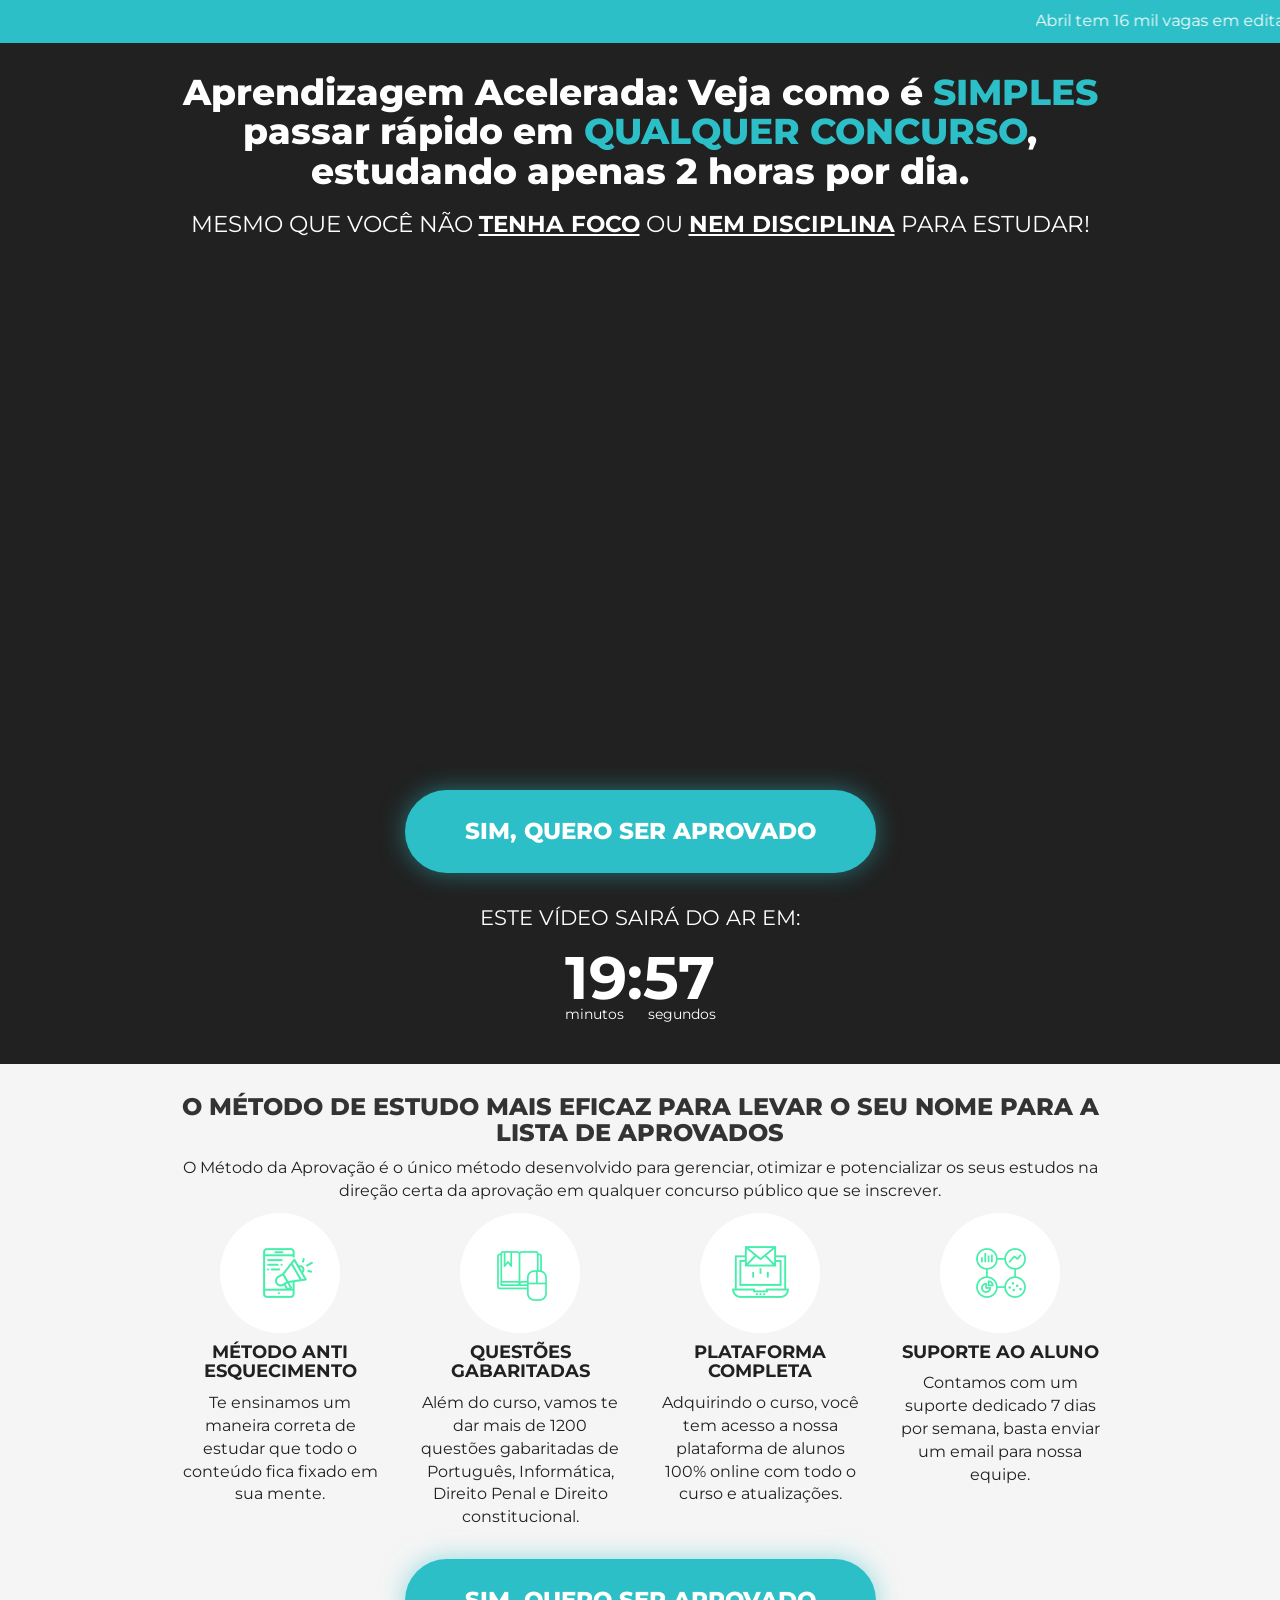
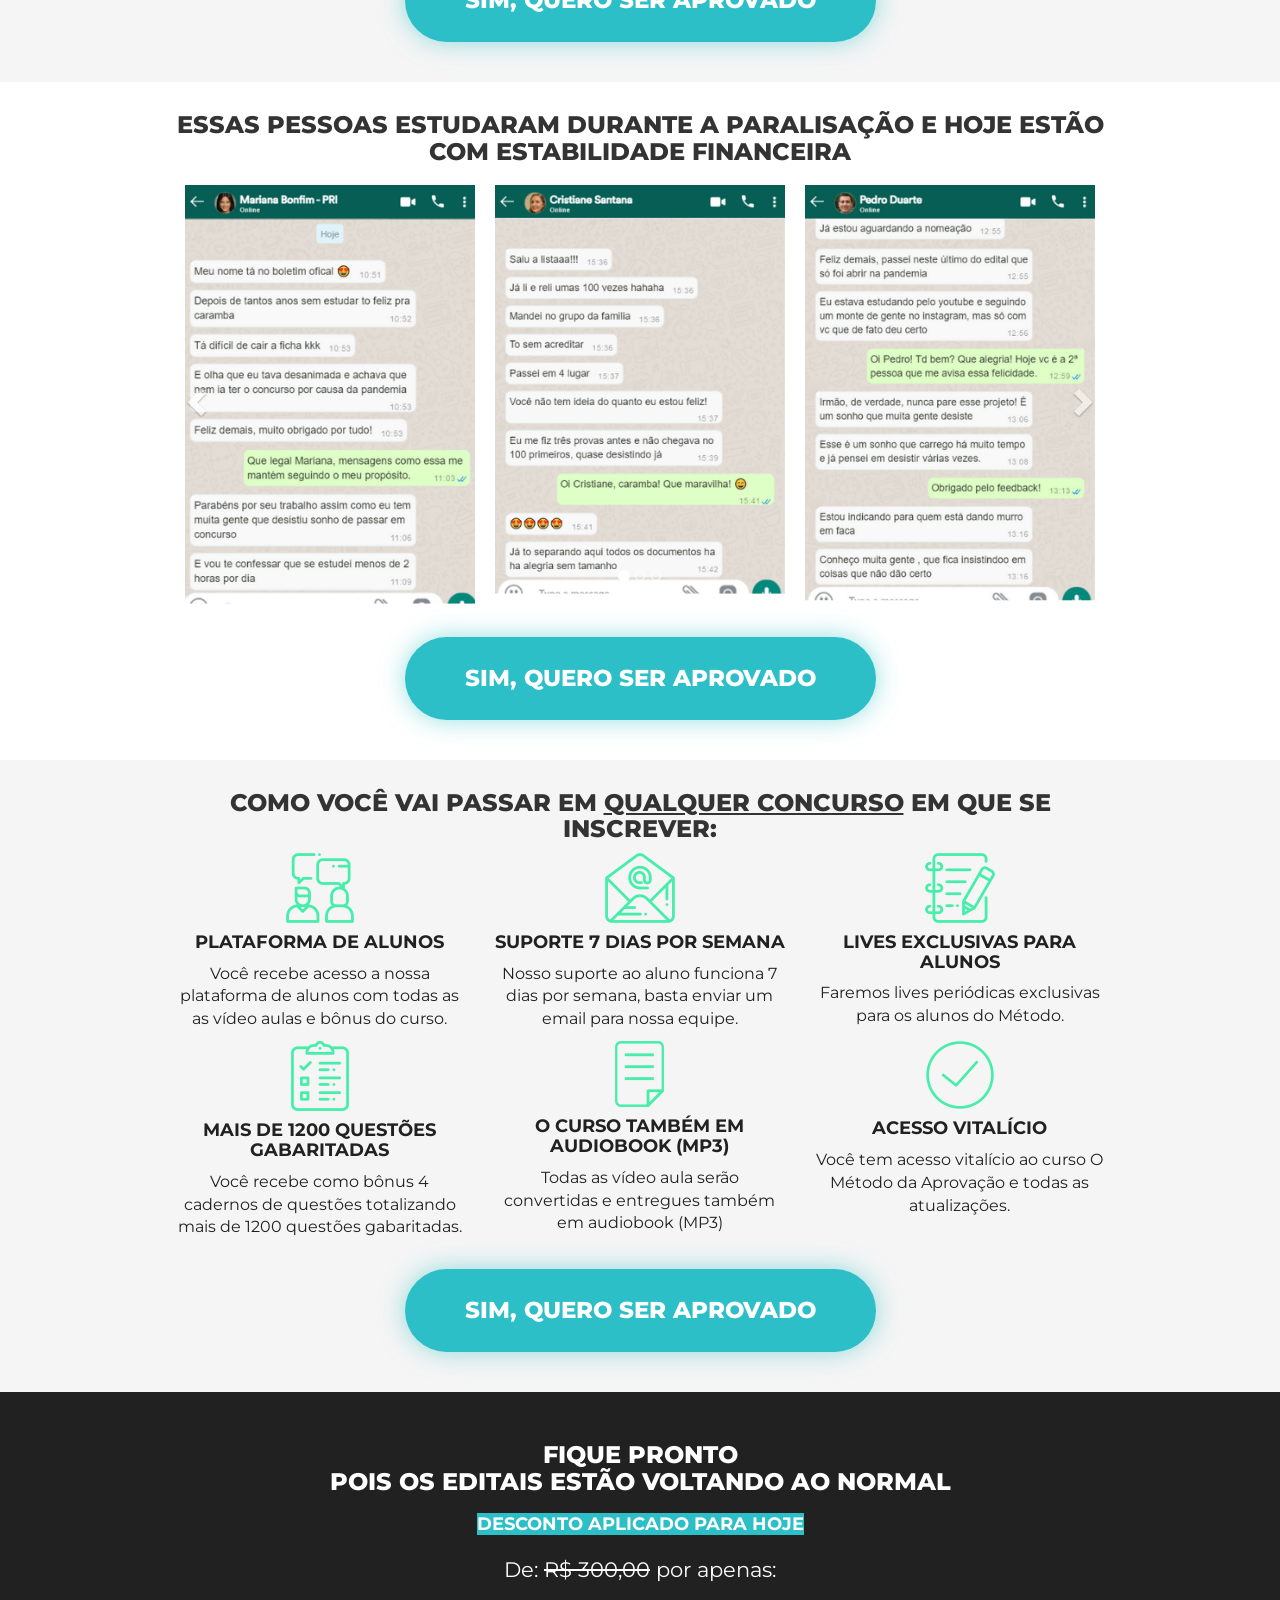
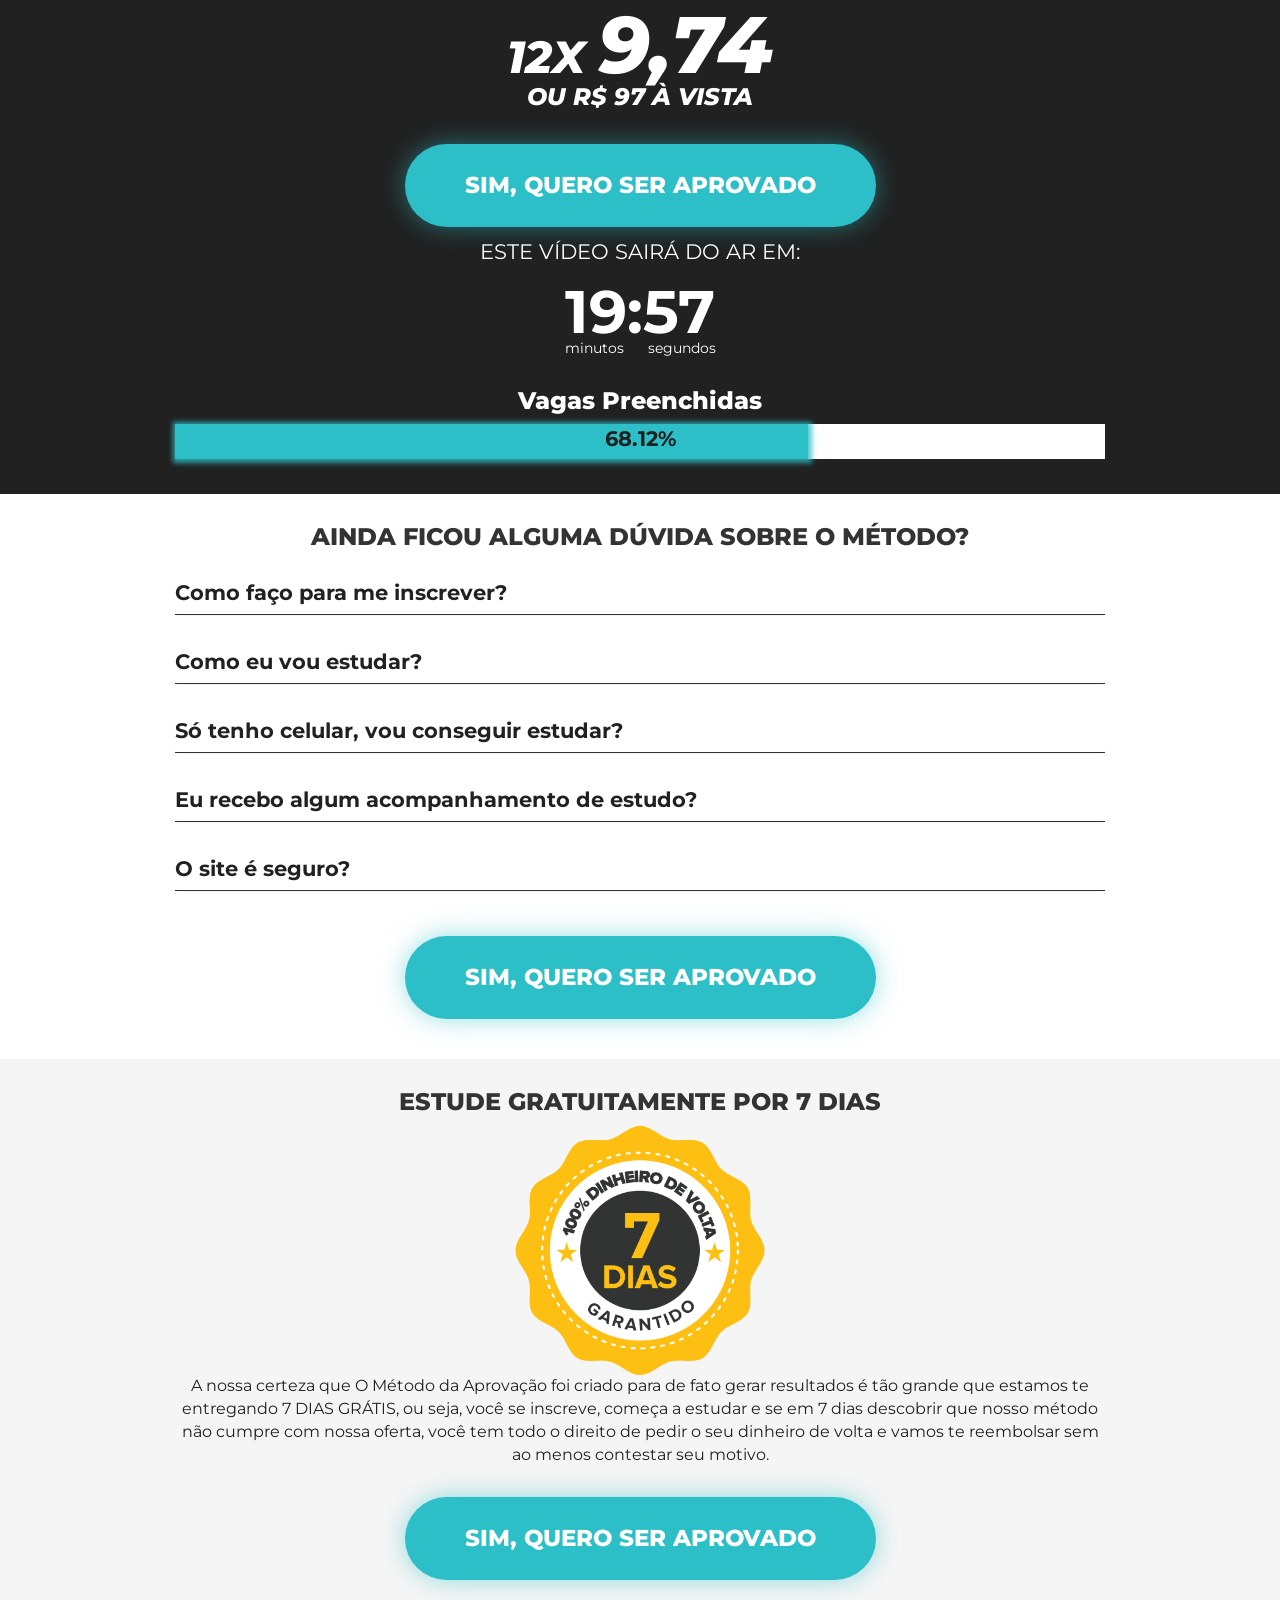
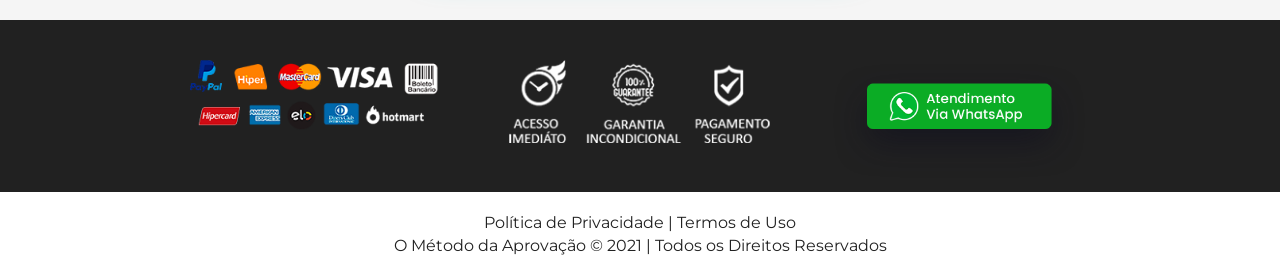
==== index.html @ 40e6c70f "Primeiro commit" ====
<!DOCTYPE html>
<html lang="pt">

<head>
    <title>O Método da Aprovação</title>
    <meta charset="utf-8">
    <meta name="viewport" content="width=device-width, initial-scale=1">
    <link rel="preload" href="./assets/fonts/glyphicons-halflings-regular.woff2" as="font" type="font/woff2"
        crossorigin="anonymous">
    <!-- Google Tag Manager -->
    <script>(function (w, d, s, l, i) {
            w[l] = w[l] || []; w[l].push({
                'gtm.start':
                    new Date().getTime(), event: 'gtm.js'
            }); var f = d.getElementsByTagName(s)[0],
                j = d.createElement(s), dl = l != 'dataLayer' ? '&l=' + l : ''; j.async = true; j.src =
                    'https://www.googletagmanager.com/gtm.js?id=' + i + dl; f.parentNode.insertBefore(j, f);
        })(window, document, 'script', 'dataLayer', 'GTM-WS4VM4M');</script>
    <!-- End Google Tag Manager -->
</head>

<body>
    <!-- Google Tag Manager (noscript) -->
    <noscript><iframe src="https://www.googletagmanager.com/ns.html?id=GTM-WS4VM4M" height="0" width="0"
            style="display:none;visibility:hidden"></iframe></noscript>
    <!-- End Google Tag Manager (noscript) -->
    <div class="top-header">
        <marquee direction="left" speed="normal" behavior="loop">
            Abril tem 16 mil vagas em editais de concursos previstos pelo Brasil - Polícia Civil de vários estados
            autoriza edital para vagas de ensino médio - Concurso da PF 2021 reabre inscrições - Concurso TRE é
            aprovado e edital será divulgado na próxima semana.
        </marquee>
    </div>
    <header>
        <div class="container">
            <div class="row">
                <div class="col-xs-12 col-sm-12 col-md-12 col-lg-12 text-center">
                    <h1>Aprendizagem Acelerada: Veja como é <span class="green">SIMPLES</span> passar rápido em <span
                            class="green">QUALQUER
                            CONCURSO</span>, estudando apenas 2 horas por dia.</h1>
                    <h2>MESMO QUE VOCÊ NÃO <u><b>TENHA FOCO</b></u> OU <u><b>NEM DISCIPLINA</b></u> PARA ESTUDAR!</h2>
                    <div class="embed-responsive embed-responsive-16by9">
                        <iframe src="https://player.vimeo.com/video/511798727?title=0&byline=0&portrait=0" width="640"
                            height="360" frameborder="0" allow="autoplay; fullscreen; picture-in-picture"
                            allowfullscreen></iframe>
                    </div>
                    <a class="link-pv"><button class="btn-primary">SIM, QUERO SER APROVADO</button></a>
                    <p>ESTE VÍDEO SAIRÁ DO AR EM:</p>
                    <div class="row">
                        <div class="col-xs-12 col-sm-12 col-md-12 col-lg-12">
                            <div class="timerContainer"></div>
                            <div class="labels"><span class="minutos">minutos</span> <span
                                    class="segundos">segundos</span>
                            </div>
                        </div>
                    </div>
                </div>
            </div>
        </div>
    </header>
    <div class="second-block">
        <div class="container">
            <div class="row text-center">
                <div class="col-xs-12 col-sm-12 col-md-12 col-lg-12">
                    <h3>O MÉTODO DE ESTUDO MAIS EFICAZ PARA LEVAR O SEU NOME PARA A LISTA DE APROVADOS</h3>
                    <p>O Método da Aprovação é o único método desenvolvido para gerenciar, otimizar e potencializar os
                        seus estudos na direção certa da aprovação em qualquer concurso público que se inscrever.</p>
                    <div class="row">
                        <div class="col-xs-12 col-sm-6 col-md-3 col-lg-3">
                            <img src="./assets/img/beneficios/metodo-anti-esquecimento.png">
                            <h4>MÉTODO ANTI ESQUECIMENTO</h4>
                            <p>Te ensinamos um maneira correta de estudar que todo o conteúdo fica fixado em sua mente.
                            </p>
                        </div>
                        <div class="col-xs-12 col-sm-6 col-md-3 col-lg-3">
                            <img src="./assets/img/beneficios/questoes-gabaritadas.png">
                            <h4>QUESTÕES GABARITADAS</h4>
                            <p>Além do curso, vamos te dar mais de 1200 questões gabaritadas de Português, Informática,
                                Direito Penal e Direito constitucional.
                            </p>
                        </div>
                        <div class="col-xs-12 col-sm-6 col-md-3 col-lg-3">
                            <img src="./assets/img/beneficios/plataforma-completa.png">
                            <h4>PLATAFORMA COMPLETA</h4>
                            <p>Adquirindo o curso, você tem acesso a nossa plataforma de alunos 100% online com todo o
                                curso e atualizações.
                            </p>
                        </div>
                        <div class="col-xs-12 col-sm-6 col-md-3 col-lg-3">
                            <img src="./assets/img/beneficios/suporte-aluno.png">
                            <h4>SUPORTE AO ALUNO</h4>
                            <p>Contamos com um suporte dedicado 7 dias por semana, basta enviar um email para nossa
                                equipe.
                            </p>
                        </div>
                    </div>
                </div>
                <div class="col-xs-12 col-sm-12 col-md-12 col-lg-12 text-center">
                    <a class="link-pv"><button class="btn-primary">SIM, QUERO SER APROVADO</button></a><br>
                </div>
            </div>
        </div>
    </div>
    <div class="fourth-block">
        <div class="container">
            <div class="row">
                <div class="col-xs-12 col-sm-12 col-md-12 col-lg-12 text-center">
                    <h3>ESSAS PESSOAS ESTUDARAM DURANTE A PARALISAÇÃO E HOJE ESTÃO COM
                        ESTABILIDADE FINANCEIRA
                    </h3>
                </div>
                <div class="col-xs-12 col-sm-12 col-md-12 col-lg-12">
                    <div class="carousel carousel-showmanymoveone slide" id="carousel-tilenav" data-interval="1000">
                        <ol class="carousel-indicators">
                            <li data-target="#carouselExampleIndicators" data-slide-to="0" class="active"></li>
                            <li data-target="#carouselExampleIndicators" data-slide-to="1"></li>
                            <li data-target="#carouselExampleIndicators" data-slide-to="2"></li>
                        </ol>
                        <div class="carousel-inner">
                            <div class="item active">
                                <div class="col-xs-12 col-sm-12 col-md-4">
                                    <a href="#"><img src="./assets/img/depoimentos/1.png" class="img-responsive"></a>
                                </div>
                            </div>
                            <div class="item">
                                <div class="col-xs-12 col-sm-12 col-md-4">
                                    <a href="#"><img src="./assets/img/depoimentos/2.png" class="img-responsive"></a>
                                </div>
                            </div>
                            <div class="item">
                                <div class="col-xs-12 col-sm-12 col-md-4">
                                    <a href="#"><img src="./assets/img/depoimentos/3.png" class="img-responsive"></a>
                                </div>
                            </div>
                        </div>
                        <a class="left carousel-control" href="#carousel-tilenav" data-slide="prev"><i
                                class="glyphicon glyphicon-chevron-left"></i></a>
                        <a class="right carousel-control" href="#carousel-tilenav" data-slide="next"><i
                                class="glyphicon glyphicon-chevron-right"></i></a>
                    </div>
                </div>
                <div class="col-xs-12 col-sm-12 col-md-12 col-lg-12 text-center">
                    <a class="link-pv"><button class="btn-primary">SIM, QUERO SER APROVADO</button></a><br>
                </div>
            </div>
        </div>
    </div>
    <div class="second-block">
        <div class="container">
            <div class="row text-center">
                <div class="col-xs-12 col-sm-12 col-md-12 col-lg-12">
                    <h3>COMO VOCÊ VAI PASSAR EM
                        <u>QUALQUER CONCURSO</u> EM QUE SE INSCREVER:
                    </h3>
                    <div class="row">
                        <div class="col-xs-12 col-sm-4 col-md-4 col-lg-4">
                            <img src="./assets/img/incluso/plataforma-de-alunos.png">
                            <h4>PLATAFORMA DE ALUNOS</h4>
                            <p>Você recebe acesso a nossa plataforma de alunos com todas as as vídeo aulas e bônus do
                                curso.
                            </p>
                        </div>
                        <div class="col-xs-12 col-sm-4 col-md-4 col-lg-4">
                            <img src="./assets/img/incluso/suporte-7-dias-por-semana.png">
                            <h4>SUPORTE 7 DIAS POR SEMANA</h4>
                            <p>Nosso suporte ao aluno funciona 7 dias por semana, basta enviar um email para nossa
                                equipe.
                            </p>
                        </div>
                        <div class="col-xs-12 col-sm-4 col-md-4 col-lg-4">
                            <img src="./assets/img/incluso/lives-exclusivas.png">
                            <h4>LIVES EXCLUSIVAS PARA ALUNOS</h4>
                            <p>Faremos lives periódicas exclusivas para os alunos do Método.
                            </p>
                        </div>
                    </div>
                    <div class="row">
                        <div class="col-xs-12 col-sm-4 col-md-4 col-lg-4">
                            <img src="./assets/img/incluso/questoes-gabaritadas.png">
                            <h4>MAIS DE 1200 QUESTÕES GABARITADAS</h4>
                            <p>Você recebe como bônus 4 cadernos de questões totalizando mais de 1200 questões
                                gabaritadas.
                            </p>
                        </div>
                        <div class="col-xs-12 col-sm-4 col-md-4 col-lg-4">
                            <img src="./assets/img/incluso/audiobook.png">
                            <h4>O CURSO TAMBÉM EM AUDIOBOOK (MP3)</h4>
                            <p>Todas as vídeo aula serão convertidas e entregues também em audiobook (MP3)
                            </p>
                        </div>
                        <div class="col-xs-12 col-sm-4 col-md-4 col-lg-4">
                            <img src="./assets/img/incluso/acesso-vitalicio.png">
                            <h4>ACESSO VITALÍCIO</h4>
                            <p>Você tem acesso vitalício ao curso O Método da Aprovação e todas as atualizações.
                            </p>
                        </div>
                    </div>
                </div>
                <div class="col-xs-12 col-sm-12 col-md-12 col-lg-12 text-center">
                    <a class="link-pv"><button class="btn-primary">SIM, QUERO SER APROVADO</button></a><br>
                </div>
            </div>
        </div>
    </div>
    <div class="preco">
        <div class="container">
            <div class="row">
                <div class="col-xs-12 col-sm-12 col-md-12 col-lg-12 text-center">
                    <h3>FIQUE PRONTO<br>POIS OS EDITAIS ESTÃO VOLTANDO AO NORMAL</h3>
                    <h4><span class=destaque-blue>DESCONTO APLICADO PARA HOJE</span></h4>
                    <div class="val_total">
                        <p>De: <del>R$ 300,00</del> por apenas:</p>
                    </div>
                    <div class="vl_pgto">
                        <p class="pg_top">12x <span>9,74</span></p>
                        <p class="pg_bottom">ou R$ 97 à vista</p>
                    </div>
                </div>
                <div class="col-xs-12 col-sm-12 col-md-12 col-lg-12 text-center">
                    <a class="link-pv"><button class="btn-primary">SIM, QUERO SER APROVADO</button></a><br>
                </div>
                <p class="text-center">ESTE VÍDEO SAIRÁ DO AR EM:</p>
                <div class="row">
                    <div class="col-xs-12 col-sm-12 col-md-12 col-lg-12 text-center">
                        <div class="timerContainer"></div>
                        <div class="labels"><span class="minutos">minutos</span> <span class="segundos">segundos</span>
                        </div>
                    </div>
                </div>
            </div>
            <h3 class="text-center">Vagas Preenchidas</h3>
            <progress id="pb1"></progress>
        </div>
    </div>
    <div class="six-block">
        <div class="container">
            <div class="row">
                <div class="col-xs-12 col-sm-12 col-md-12 col-lg-12">
                    <h3 class="text-center">AINDA FICOU ALGUMA DÚVIDA SOBRE O MÉTODO?</h3>
                    <div class="panel-group" id="accordion" role="tablist" aria-multiselectable="true">
                        <div class="panel panel-default">
                            <div class="panel-heading" role="tab" id="headingOne">
                                <h4 class="panel-title">
                                    <a role="button" data-toggle="collapse" data-parent="#accordion" href="#collapseOne"
                                        aria-expanded="true" aria-controls="collapseOne">
                                        </i>Como faço para me inscrever?
                                    </a>
                                </h4>
                            </div>
                            <div id="collapseOne" class="panel-collapse collapse" role="tabpanel"
                                aria-labelledby="headingOne">
                                <div class="panel-body">
                                    <p>Você vai acessar o botão que tem nessa página, preencher os seus dados e depois
                                        finalizar a sua inscrição, pode ser por pix, cartão de crédito ou boleto
                                        bancário.</p>
                                    <a class="link-pv">Acesse aqui agora e finalize a sua inscrição.</a>
                                </div>
                            </div>
                        </div>
                        <div class="panel panel-default">
                            <div class="panel-heading" role="tab" id="headingTwo">
                                <h4 class="panel-title">
                                    <a class="collapsed" role="button" data-toggle="collapse" data-parent="#accordion"
                                        href="#collapseTwo" aria-expanded="false" aria-controls="collapseTwo">
                                        Como eu vou estudar?
                                    </a>
                                </h4>
                            </div>
                            <div id="collapseTwo" class="panel-collapse collapse" role="tabpanel"
                                aria-labelledby="headingTwo">
                                <div class="panel-body">
                                    <p>O Método da Aprovação é um curso totalmente online, ou seja, você pode estudar a
                                        hora que quiser, de onde quiser, basta ter acesso a internet.</p>
                                    <a class="link-pv">Acesse aqui agora e finalize a sua inscrição.</a>.</p>
                                </div>
                            </div>
                        </div>
                        <div class="panel panel-default">
                            <div class="panel-heading" role="tab" id="headingThree">
                                <h4 class="panel-title">
                                    <a class="collapsed" role="button" data-toggle="collapse" data-parent="#accordion"
                                        href="#collapseThree" aria-expanded="false" aria-controls="collapseThree">
                                        Só tenho celular, vou conseguir estudar?
                                    </a>
                                </h4>
                            </div>
                            <div id="collapseThree" class="panel-collapse collapse" role="tabpanel"
                                aria-labelledby="headingThree">
                                <div class="panel-body">
                                    <p>Sim, você não precisa ter exclusivamente um computador, pode estudar com o seu
                                        celular mesmo, vai precisar apenas ter um pouco de internet, 3G ou 4G.</p>
                                    <a class="link-pv">Acesse aqui agora e finalize a sua inscrição.</a>
                                </div>
                            </div>
                        </div>
                        <div class="panel panel-default">
                            <div class="panel-heading" role="tab" id="headingFour">
                                <h4 class="panel-title">
                                    <a class="collapsed" role="button" data-toggle="collapse" data-parent="#accordion"
                                        href="#collapseFour" aria-expanded="false" aria-controls="collapseFour">
                                        Eu recebo algum acompanhamento de estudo?
                                    </a>
                                </h4>
                            </div>
                            <div id="collapseFour" class="panel-collapse collapse" role="tabpanel"
                                aria-labelledby="headingFour">
                                <div class="panel-body">
                                    <p>Sim, qualquer dúvida que você tiver, será respondida com maior prazer, durante os
                                        seus estudos.</p>
                                    <a class="link-pv">Acesse aqui agora e finalize a sua inscrição.</a>
                                </div>
                            </div>
                        </div>
                        <div class="panel panel-default">
                            <div class="panel-heading" role="tab" id="headingFive">
                                <h4 class="panel-title">
                                    <a class="collapsed" role="button" data-toggle="collapse" data-parent="#accordion"
                                        href="#collapseFive" aria-expanded="false" aria-controls="collapseFive">
                                        O site é seguro?
                                    </a>
                                </h4>
                            </div>
                            <div id="collapseFive" class="panel-collapse collapse" role="tabpanel"
                                aria-labelledby="headingFive">
                                <div class="panel-body">
                                    <p>Sim, 100% seguro. Utilizamos a plataforma kiwify para processar nossos pagamentos
                                        e ela usa os processos e ferramentas de segurança mais avançados do mundo.</p>
                                    <a class="link-pv">Pode finalizar a sua inscrição com tranquilidade.</a>
                                </div>
                            </div>
                        </div>
                    </div>
                </div>
                <div class="col-xs-12 col-sm-12 col-md-12 col-lg-12 text-center">
                    <a class="link-pv"><button class="btn-primary">SIM, QUERO SER APROVADO</button></a><br>
                </div>
            </div>
        </div>
    </div>
    <div class="seven-block">
        <div class="container">
            <div class="row">
                <div class="col-xs-12 col-sm-12 col-md-12 col-lg-12 text-center">
                    <h3>ESTUDE GRATUITAMENTE POR 7 DIAS</h3>
                    <img style="max-width: 250px;" src="./assets/img/garantia-7-dias.png">
                    <p>A nossa certeza que O Método da Aprovação foi criado para de fato gerar resultados é tão grande
                        que estamos te entregando 7 DIAS GRÁTIS, ou seja, você se inscreve, começa a estudar e se em 7
                        dias descobrir que nosso método não cumpre com nossa oferta, você tem todo o direito de pedir o
                        seu dinheiro de volta e vamos te reembolsar sem ao menos contestar seu motivo.</p>
                    <div class="col-xs-12 col-sm-12 col-md-12 col-lg-12 text-center">
                        <a class="link-pv"><button class="btn-primary">SIM, QUERO SER APROVADO</button></a>
                    </div>
                </div>
            </div>
        </div>
    </div>
    <footer>
        <div class="container">
            <div class="row">
                <div class="col-xs-12 col-sm-12 col-md-4 col-lg-4 text-center">
                    <img src="./assets/img/cartoes.png">
                </div>
                <div class="col-xs-12 col-sm-12 col-md-4 col-lg-4 text-center">
                    <img src="./assets/img/seguranca.png">
                </div>
                <div class="col-xs-12 col-sm-12 col-md-4 col-lg-4 text-center">
                    <a
                        href="https://api.whatsapp.com/send?phone=5521990802711&text=Eu%20quero%20saber%20mais%20sobre%20o%Método%20da%20Aprovação!"><img
                            src="./assets/img/atendimento.png"></a>
                </div>
            </div>
        </div>
    </footer>
    <div class="footer-nav hidden-md hidden-lg">
        <div class="texto">
            <div class="row">
                <div class="col-xs-12 col-sm-12">
                    <p>A promoção acaba quando o contador chegar a Zero</p>
                </div>
            </div>
        </div>
        <div class="row">
            <div class="col-xs-4 col-sm-6">
                <div class="timerContainer"></div>
                <div class="labels"><span class="minutos">minutos</span> <span class="segundos">segundos</span>
                </div>
            </div>
            <div class="col-xs-8 col-sm-6">
                <a class="link-pv-perseguidor"><button class="btn-primary-sticky">CLIQUE AQUI PARA
                        COMPRAR</button></a>
            </div>
        </div>
    </div>
    <div class="last-block">
        <div class="container">
            <div class="row">
                <div class="col-xs-12 col-sm-12 col-md-12 col-lg-12 text-center">
                    <p><a href="/politicas-de-privacidade">Política de Privacidade</a> | <a href="/termos-de-uso">Termos
                            de Uso</a></p>
                    <p>O Método da Aprovação © 2021 | Todos os Direitos Reservados</p>
                </div>
            </div>
        </div>
    </div>
    <link rel="stylesheet" href="./assets/css/bootstrap.min.css" />
    <link rel="preconnect" href="https://fonts.gstatic.com">
    <link href="https://fonts.googleapis.com/css2?family=Montserrat:wght@300;800&display=swap" rel="stylesheet">
    <link rel="stylesheet" href="./assets/css/cookietimer.css" />
    <link rel="stylesheet" href="./assets/css/main.css" />
    <script src="./assets/js/jquery-2.1.4.min.js"></script>
    <script src="./assets/js/bootstrap.min.js"></script>
    <script src="./assets/js/jquery.cookies.2.2.0.js"></script>
    <script src="./assets/js/cookietimer.js"></script>
    <script src="assets/js/main.js"></script>
</body>

</html>
---- assets/css/cookietimer.css ----
.timer {
  font-size: 80%;
}

.cookieTimer {
  text-align: center;
  margin: 20px 0 0 0;
}

.cookieTimer .display-group {
  display: inline-block;
  border: 1px black #444;
  -webkit-border-radius: 15px;
  -moz-border-radius: 15px;
  border-radius: 15px;
  padding: 10px;
  margin-bottom: 0px;
  vertical-align: bottom;
}

.cookieTimer a {
  font-family: monospace;
  padding: none;
  text-decoration: none;
  font-weight: bold;
  font-size: 22px;
  color: black;
  display: inline-block;
  background: #EEE;
  height: 30px;
  width: 30px;
  line-height: 30px;
  vertical-align: 0px;
  border: 1px solid #999;
}
.cookieTimer a:hover {
  background: #CCC;
}

.cookieTimer a:active {
  background: #777;
}
.cookieTimer .plus {
  -webkit-border-radius: 15px 0 0 15px;
  -moz-border-radius: 15px 0 0 15px;
  border-radius: 15px 0 0 15px;
}

.cookieTimer .minus {
  -webkit-border-radius: 0 15px 15px 0;
  -moz-border-radius: 0 15px 15px 0;
  border-radius: 0 15px 15px 0;
}

.cookieTimer .cancel {
}

.cookieTimer .name {
  font-family: sans-serif;
  font-weight: bold;
  display: inline-block;
}

.cookieTimer .time {
  font-family: 'Montserrat', sans-serif;
  font-weight: bold;
  padding: 0 10px;
  opacity: 1;
  color: #fff;
  height: 40px;
  background: none;
  display: inline-block;
  border: 0;
  line-height: 30px;
  font-size: 30px;
}

.cookieTimer .btn-group {
  margin-bottom: 10px;
}

.timerFlash {
  background: red;
}
---- assets/css/main.css ----
body {
  font-family: "Montserrat", sans-serif;
}

h1, h2, h3 {
  font-weight: 800;
}

p, li {
  font-size: 21px;
  color: #212121;
}

small {
  color: #212121;
  font-size: 16px;
}

.container {
  max-width: 960px;
}

.btn-primary, .btn-primary-sticky {
  font-size: 23px;
  background-color: #2CBFC7;
  color: white;
  border-radius: 50px;
  padding: 30px 60px;
  text-transform: uppercase;
  font-weight: 800;
  box-shadow: 0 0 25px rgba(44, 191, 199, 0.5);
  line-height: 1;
  border: 0;
  margin-top: 20px;
  margin-bottom: 10px;
}
.btn-primary:hover, .btn-primary-sticky:hover {
  opacity: 0.9;
  background-color: #2CBFC7;
}

.espaco-depoimentos {
  margin-bottom: 520px !important;
}

.img-full {
  width: 100%;
  height: auto;
}

progress {
  text-align: center;
  height: 2.5em;
  width: 100%;
  -webkit-appearance: none;
  border: none;
  position: relative;
  background: #fff;
}

progress::-webkit-progress-bar {
  background-color: #fff;
  border-radius: 7px;
}

progress::-webkit-progress-value {
  background-color: #2CBFC7;
  box-shadow: 1px 1px 5px 3px rgba(44, 191, 199, 0.8);
}

progress:before {
  content: attr(data-label);
  font-size: 1.5em;
  vertical-align: 0;
  position: absolute;
  left: 0;
  right: 0;
  color: #212121;
  font-weight: bold;
}

.highlight {
  background-size: 200% auto;
  background-image: linear-gradient(to right, #fff 50%, #ff0 50%);
  background-position: 0% 0;
  animation-duration: 3s;
  animation-delay: 0s;
  animation-iteration-count: 1;
  animation-fill-mode: forwards;
}

.highlight.active {
  animation-name: highlight;
}

@keyframes highlight {
  from {
    background-position: 0% 0;
  }
  to {
    background-position: -100% 0;
  }
}
.green {
  color: #2CBFC7;
}

.top-header {
  background: #2CBFC7;
  padding: 10px 0 5px;
}
.top-header marquee {
  color: #fff;
  margin: 0;
  font-size: 16px;
}

header, footer, .preco {
  background: #212121;
  padding: 30px 0;
}
header h1, footer h1, .preco h1 {
  color: #fff;
  margin-top: 0;
}
header h1 .mark-red, footer h1 .mark-red, .preco h1 .mark-red {
  background: #2CBFC7;
  color: #fff;
}
header h2, footer h2, .preco h2 {
  color: #fff;
  font-size: 23px;
  font-weight: normal;
}
header img, footer img, .preco img {
  width: 90%;
  height: auto;
  margin: 10px 0 10px;
  border-radius: 20px;
  box-shadow: 0 0 25px rgba(255, 114, 20, 0.5);
}
header small, footer small, .preco small {
  color: #fff;
  font-size: 16px;
}
header p, footer p, .preco p {
  color: #fff;
  margin-bottom: 0;
  margin-top: 20px;
}
header .cookieTimer .time, footer .cookieTimer .time, .preco .cookieTimer .time {
  font-size: 60px;
}
header .minutos, footer .minutos, .preco .minutos, header .segundos, footer .segundos, .preco .segundos {
  color: #fff;
}
header .minutos, footer .minutos, .preco .minutos {
  position: relative;
  right: 10px;
  bottom: 10px;
}
header .segundos, footer .segundos, .preco .segundos {
  position: relative;
  left: 10px;
  bottom: 10px;
}

.second-block, .seven-block, .fourth-block, .six-block {
  background: #f5f5f5;
  padding: 30px 0;
}
.second-block h3, .seven-block h3, .fourth-block h3, .six-block h3 {
  margin-top: 0;
}
.second-block h4, .seven-block h4, .fourth-block h4, .six-block h4 {
  font-weight: bold;
  color: #212121;
}
.second-block p, .seven-block p, .fourth-block p, .six-block p {
  font-size: 16px;
}

.fourth-block, .six-block {
  background: #fff;
  /* Medium Devices, Desktops */
}
.fourth-block .carousel-showmanymoveone .carousel-control, .six-block .carousel-showmanymoveone .carousel-control {
  width: 4%;
  background-image: none;
}
.fourth-block .carousel-showmanymoveone .carousel-control.left, .six-block .carousel-showmanymoveone .carousel-control.left {
  margin-left: 0;
}
.fourth-block .carousel-showmanymoveone .carousel-control.right, .six-block .carousel-showmanymoveone .carousel-control.right {
  margin-right: 0;
}
.fourth-block .carousel-showmanymoveone .cloneditem-1, .six-block .carousel-showmanymoveone .cloneditem-1,
.fourth-block .carousel-showmanymoveone .cloneditem-2,
.six-block .carousel-showmanymoveone .cloneditem-2,
.fourth-block .carousel-showmanymoveone .cloneditem-3,
.six-block .carousel-showmanymoveone .cloneditem-3 {
  display: none;
}
.fourth-block .carousel .item .col-xs-12, .six-block .carousel .item .col-xs-12 {
  padding: 0;
}
@media only screen and (max-width: 992px) {
  .fourth-block .carousel .item .col-xs-12:nth-last-child(-n+2), .six-block .carousel .item .col-xs-12:nth-last-child(-n+2) {
    display: none;
  }
}
@media all and (min-width: 768px) {
  .fourth-block .carousel-showmanymoveone .carousel-inner > .active.left, .six-block .carousel-showmanymoveone .carousel-inner > .active.left,
.fourth-block .carousel-showmanymoveone .carousel-inner > .prev,
.six-block .carousel-showmanymoveone .carousel-inner > .prev {
    left: -50%;
  }
  .fourth-block .carousel-showmanymoveone .carousel-inner > .active.right, .six-block .carousel-showmanymoveone .carousel-inner > .active.right,
.fourth-block .carousel-showmanymoveone .carousel-inner > .next,
.six-block .carousel-showmanymoveone .carousel-inner > .next {
    left: 50%;
  }
  .fourth-block .carousel-showmanymoveone .carousel-inner > .left, .six-block .carousel-showmanymoveone .carousel-inner > .left,
.fourth-block .carousel-showmanymoveone .carousel-inner > .prev.right,
.six-block .carousel-showmanymoveone .carousel-inner > .prev.right,
.fourth-block .carousel-showmanymoveone .carousel-inner > .active,
.six-block .carousel-showmanymoveone .carousel-inner > .active {
    left: 0;
  }
  .fourth-block .carousel-showmanymoveone .carousel-inner .cloneditem-1, .six-block .carousel-showmanymoveone .carousel-inner .cloneditem-1 {
    display: block;
  }
}
@media all and (min-width: 768px) and (transform-3d), all and (min-width: 768px) and (-webkit-transform-3d) {
  .fourth-block .carousel-showmanymoveone .carousel-inner > .item.active.right, .six-block .carousel-showmanymoveone .carousel-inner > .item.active.right,
.fourth-block .carousel-showmanymoveone .carousel-inner > .item.next,
.six-block .carousel-showmanymoveone .carousel-inner > .item.next {
    -webkit-transform: translate3d(50%, 0, 0);
    transform: translate3d(50%, 0, 0);
    left: 0;
  }
  .fourth-block .carousel-showmanymoveone .carousel-inner > .item.active.left, .six-block .carousel-showmanymoveone .carousel-inner > .item.active.left,
.fourth-block .carousel-showmanymoveone .carousel-inner > .item.prev,
.six-block .carousel-showmanymoveone .carousel-inner > .item.prev {
    -webkit-transform: translate3d(-50%, 0, 0);
    transform: translate3d(-50%, 0, 0);
    left: 0;
  }
  .fourth-block .carousel-showmanymoveone .carousel-inner > .item.left, .six-block .carousel-showmanymoveone .carousel-inner > .item.left,
.fourth-block .carousel-showmanymoveone .carousel-inner > .item.prev.right,
.six-block .carousel-showmanymoveone .carousel-inner > .item.prev.right,
.fourth-block .carousel-showmanymoveone .carousel-inner > .item.active,
.six-block .carousel-showmanymoveone .carousel-inner > .item.active {
    -webkit-transform: translate3d(0, 0, 0);
    transform: translate3d(0, 0, 0);
    left: 0;
  }
}
@media all and (min-width: 992px) {
  .fourth-block .carousel-showmanymoveone .carousel-inner > .active.left, .six-block .carousel-showmanymoveone .carousel-inner > .active.left,
.fourth-block .carousel-showmanymoveone .carousel-inner > .prev,
.six-block .carousel-showmanymoveone .carousel-inner > .prev {
    left: -16.6%;
  }
  .fourth-block .carousel-showmanymoveone .carousel-inner > .active.right, .six-block .carousel-showmanymoveone .carousel-inner > .active.right,
.fourth-block .carousel-showmanymoveone .carousel-inner > .next,
.six-block .carousel-showmanymoveone .carousel-inner > .next {
    left: 16.6%;
  }
  .fourth-block .carousel-showmanymoveone .carousel-inner > .left, .six-block .carousel-showmanymoveone .carousel-inner > .left,
.fourth-block .carousel-showmanymoveone .carousel-inner > .prev.right,
.six-block .carousel-showmanymoveone .carousel-inner > .prev.right,
.fourth-block .carousel-showmanymoveone .carousel-inner > .active,
.six-block .carousel-showmanymoveone .carousel-inner > .active {
    left: 0;
  }
  .fourth-block .carousel-showmanymoveone .carousel-inner .cloneditem-2, .six-block .carousel-showmanymoveone .carousel-inner .cloneditem-2,
.fourth-block .carousel-showmanymoveone .carousel-inner .cloneditem-3,
.six-block .carousel-showmanymoveone .carousel-inner .cloneditem-3 {
    display: block;
  }
}
@media all and (min-width: 992px) and (transform-3d), all and (min-width: 992px) and (-webkit-transform-3d) {
  .fourth-block .carousel-showmanymoveone .carousel-inner > .item.active.right, .six-block .carousel-showmanymoveone .carousel-inner > .item.active.right,
.fourth-block .carousel-showmanymoveone .carousel-inner > .item.next,
.six-block .carousel-showmanymoveone .carousel-inner > .item.next {
    -webkit-transform: translate3d(16.6%, 0, 0);
    transform: translate3d(16.6%, 0, 0);
    left: 0;
  }
  .fourth-block .carousel-showmanymoveone .carousel-inner > .item.active.left, .six-block .carousel-showmanymoveone .carousel-inner > .item.active.left,
.fourth-block .carousel-showmanymoveone .carousel-inner > .item.prev,
.six-block .carousel-showmanymoveone .carousel-inner > .item.prev {
    -webkit-transform: translate3d(-16.6%, 0, 0);
    transform: translate3d(-16.6%, 0, 0);
    left: 0;
  }
  .fourth-block .carousel-showmanymoveone .carousel-inner > .item.left, .six-block .carousel-showmanymoveone .carousel-inner > .item.left,
.fourth-block .carousel-showmanymoveone .carousel-inner > .item.prev.right,
.six-block .carousel-showmanymoveone .carousel-inner > .item.prev.right,
.fourth-block .carousel-showmanymoveone .carousel-inner > .item.active,
.six-block .carousel-showmanymoveone .carousel-inner > .item.active {
    -webkit-transform: translate3d(0, 0, 0);
    transform: translate3d(0, 0, 0);
    left: 0;
  }
}
@media screen and (min-width: 767px) {
  .fourth-block .img-responsive, .six-block .img-responsive {
    padding: 10px;
  }
  .fourth-block .embed-responsive, .six-block .embed-responsive {
    margin: 10px;
  }
}

.preco h3 {
  color: #fff;
}
.preco .destaque-blue {
  background: #2CBFC7;
  color: #fff;
  font-weight: bold;
}
.preco h4 {
  margin: 20px 0 0 0;
}
.preco p {
  color: #fff;
}
.preco .vl_pgto {
  font-weight: 800;
  font-style: italic;
  text-transform: uppercase;
  line-height: 1;
  margin-top: 20px;
}
.preco .pg_top {
  font-size: 45px;
  margin: 0 !important;
}
.preco .pg_top span {
  font-size: 80px;
}
.preco .pg_bottom {
  font-size: 24px;
  margin: 0 0 15px 0;
}
.preco .mark-red {
  background: #ff7214;
  color: #fff;
  margin-top: -20px;
  margin-bottom: 20px;
}

.six-block h3 {
  margin-bottom: 20px;
}
.six-block .panel-title {
  font-size: 21px;
  font-weight: bold;
}
.six-block .panel-default, .six-block .panel-body {
  border: 0;
  margin-bottom: 25px;
}
.six-block .panel-body {
  border: 0;
  padding-left: 0;
  padding-right: 0;
}
.six-block .panel-heading {
  background: none;
  border-bottom: 1px solid;
  box-shadow: none;
  padding: 10px 2px 10px 0;
}
.six-block .panel-group .panel-heading + .panel-collapse > .list-group, .six-block .panel-group .panel-heading + .panel-collapse > .panel-body {
  border: 0;
}
.six-block a:focus {
  text-decoration: none;
}
.six-block a:hover {
  text-decoration: none;
}

footer {
  padding-bottom: 0;
}
footer img {
  border: 0;
  box-shadow: none;
  border-radius: 0;
}

.last-block {
  padding: 20px 0;
}
.last-block a, .last-block p {
  color: #212121;
  font-size: 16px;
  margin: 0;
}

@media screen and (max-width: 767px) {
  header h1, .preco h1, footer h1 {
    font-size: 24px;
  }

  header h2, .preco h2, footer h2 {
    font-size: 18px;
  }

  .btn-primary, .btn-primary-sticky {
    padding: 20px 15px;
  }

  body, html {
    overflow-x: hidden;
  }

  .six-block h4 a {
    font-size: 20px;
  }

  .espaco-depoimentos {
    margin-bottom: 620px !important;
  }

  .fourth-block img, .six-block img {
    width: 100%;
    margin-bottom: 20px;
  }

  .last-block {
    margin-bottom: 110px;
  }
}
@media (min-width: 361px) and (max-width: 767px) {
  .footer-nav .labels {
    left: 5px !important;
  }
}
.bottom-bar {
  background: #212121;
  height: 50px;
  position: sticky;
}

.footer-nav {
  position: fixed;
  z-index: 99999;
  bottom: 0;
  display: none;
  width: 100%;
  background-color: rgba(0, 0, 0, 0.6);
  font-size: 12px;
  font-family: Arial, sans-serif;
  font-weight: normal;
  color: #fff;
  text-align: center;
  cursor: pointer;
}
.footer-nav .texto {
  background: #2CBFC7;
  height: 20px;
}
.footer-nav p {
  color: #fff;
  padding-left: 15px;
  padding-right: 15px;
  font-size: 14px;
  margin-bottom: -10px;
}
.footer-nav .labels {
  position: relative;
  bottom: 20px;
  left: 15px;
  font-size: 11px;
}
.footer-nav .minutos {
  left: 5px;
}
.footer-nav .segundos {
  left: 5px;
  position: relative;
}

.show, .footer-nav:hover {
  display: block;
}

.btn-primary-sticky {
  padding: 10px 20px;
  font-size: 18px;
}

.plus {
  display: none !important;
}

.minus {
  display: none !important;
}

.cancel {
  display: none !important;
}

.name {
  display: none !important;
}

/*# sourceMappingURL=main.css.map */
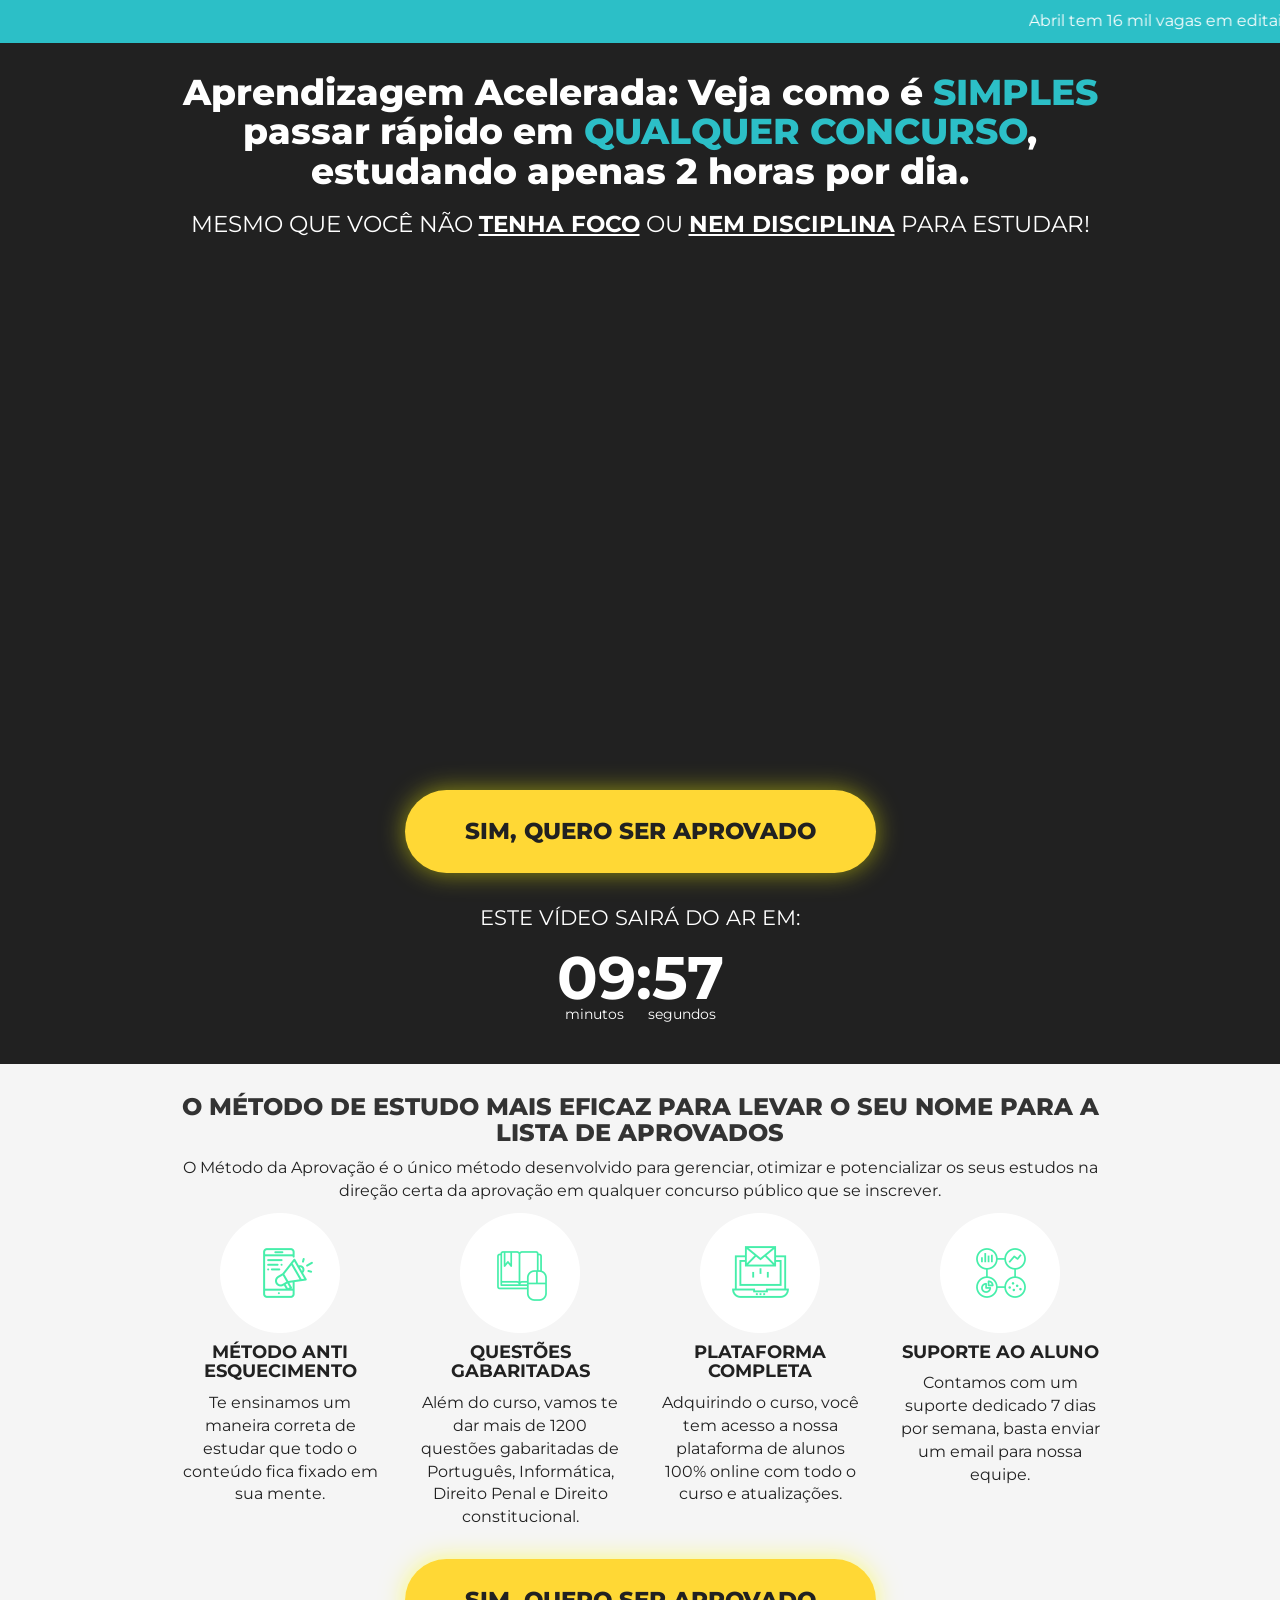
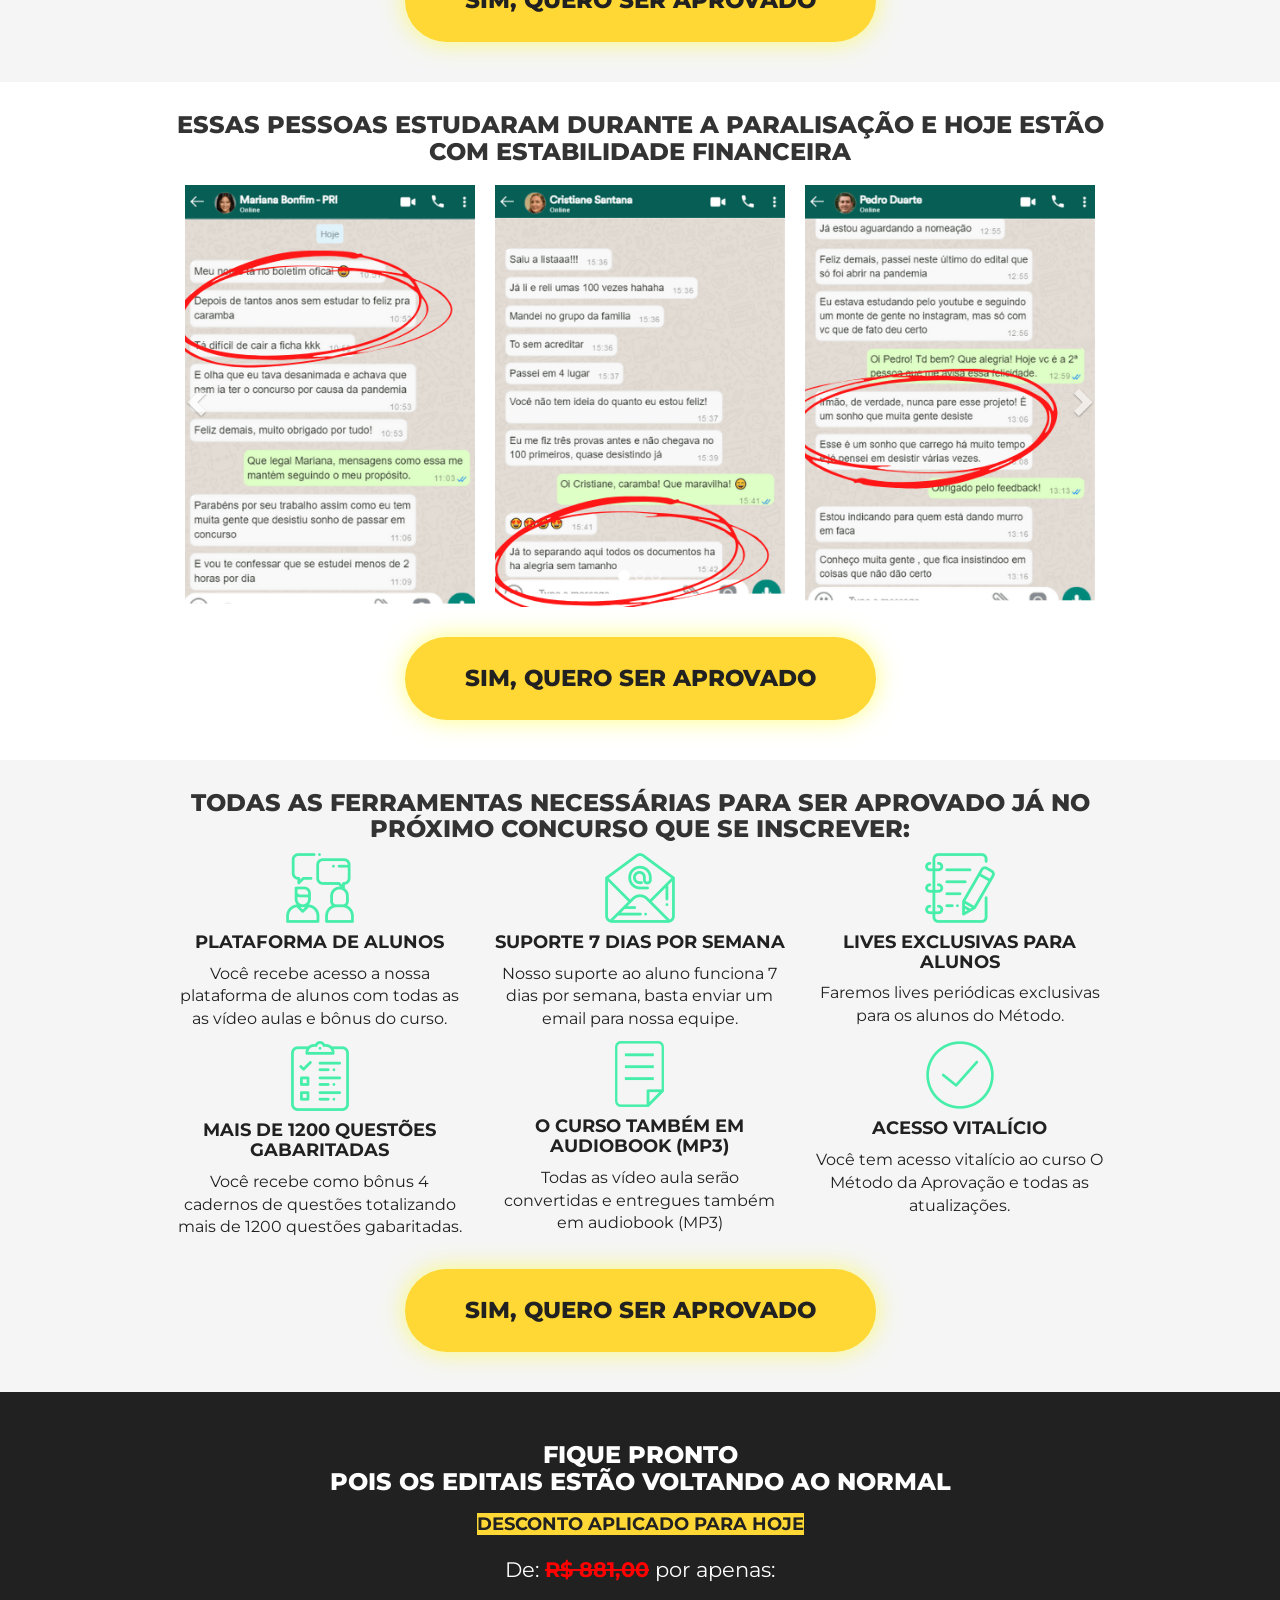
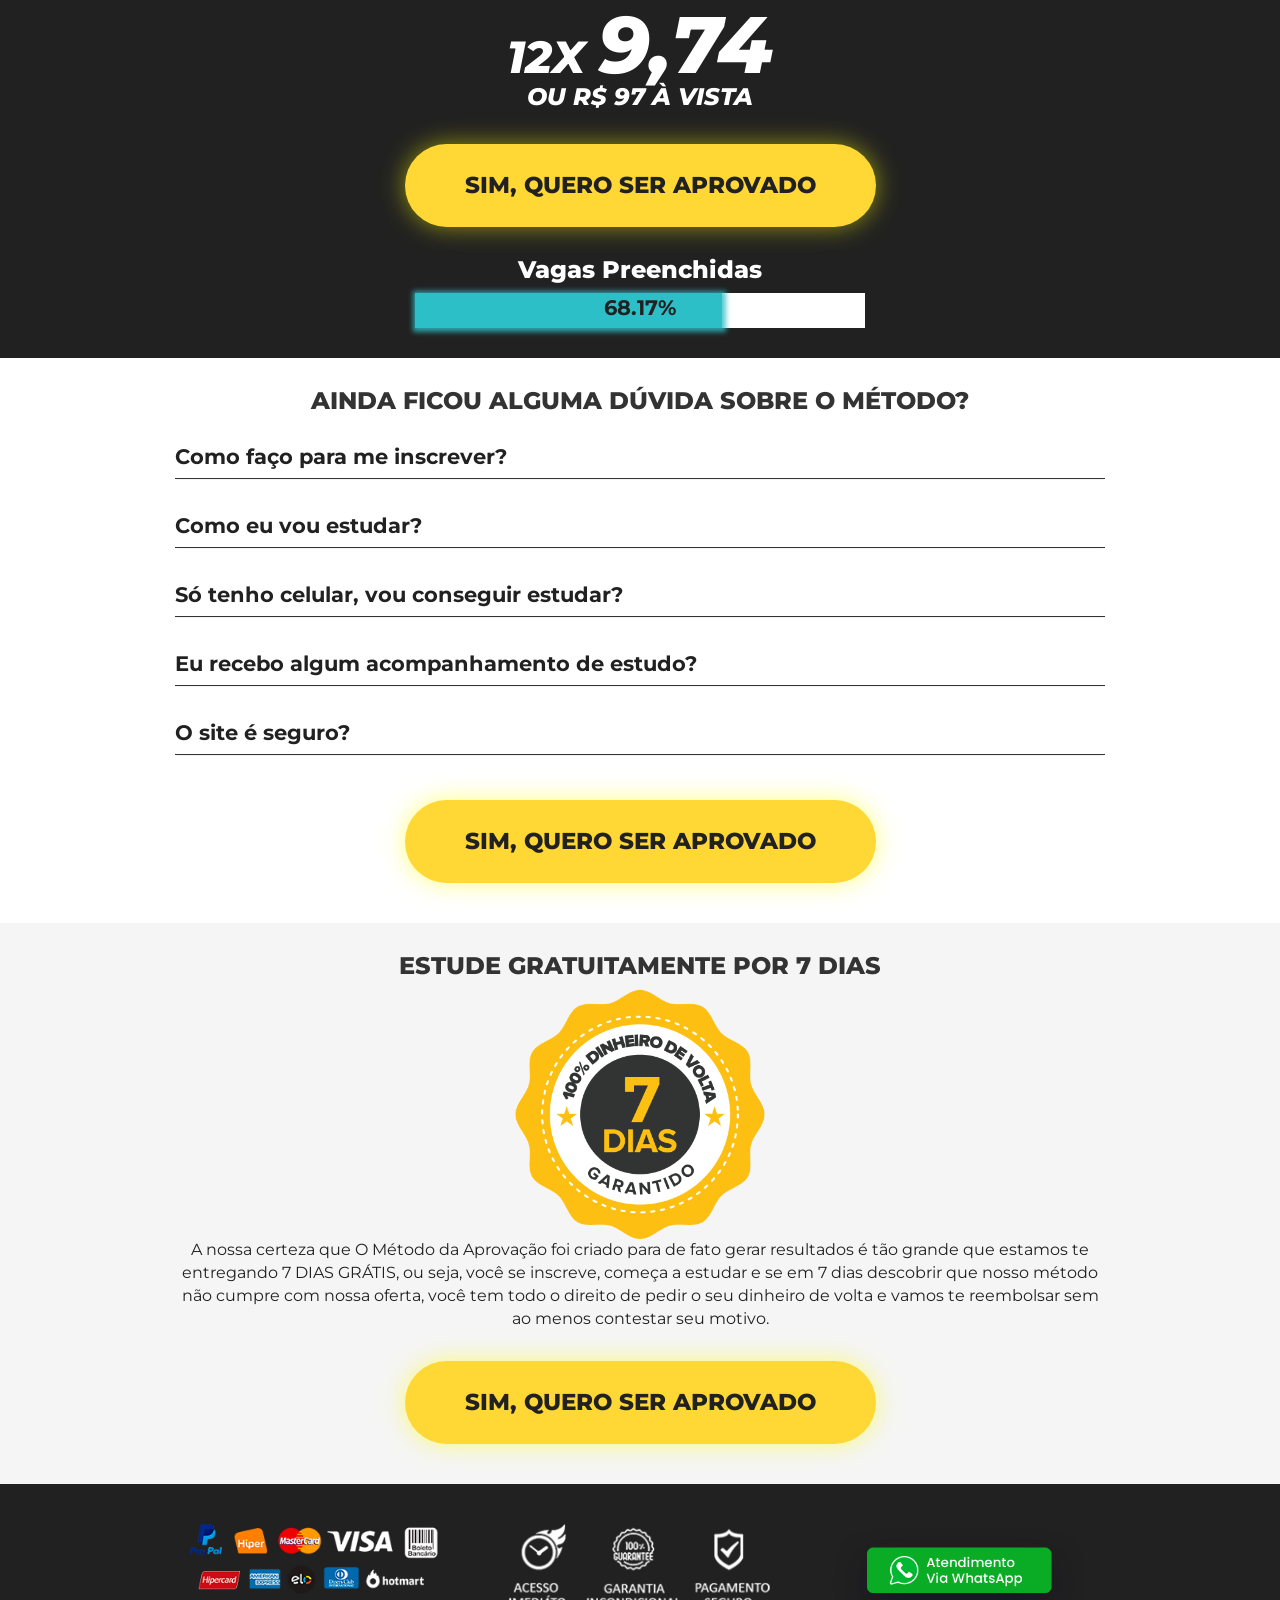
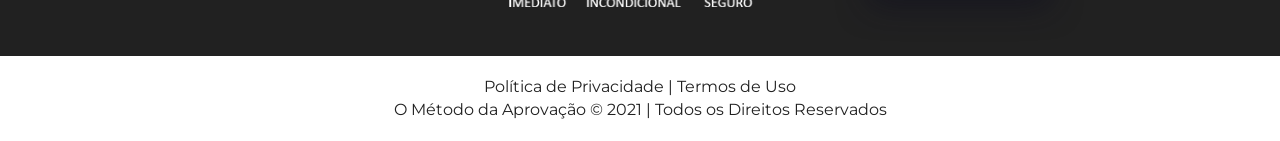
==== commit dd1e90b7: "atualizacao" ====
--- a/index.html
+++ b/index.html
@@ -149,9 +149,7 @@
         <div class="container">
             <div class="row text-center">
                 <div class="col-xs-12 col-sm-12 col-md-12 col-lg-12">
-                    <h3>COMO VOCÊ VAI PASSAR EM
-                        <u>QUALQUER CONCURSO</u> EM QUE SE INSCREVER:
-                    </h3>
+                    <h3>TODAS AS FERRAMENTAS NECESSÁRIAS PARA SER APROVADO JÁ NO PRÓXIMO CONCURSO QUE SE INSCREVER:</h3>
                     <div class="row">
                         <div class="col-xs-12 col-sm-4 col-md-4 col-lg-4">
                             <img src="./assets/img/incluso/plataforma-de-alunos.png">
@@ -207,9 +205,9 @@
             <div class="row">
                 <div class="col-xs-12 col-sm-12 col-md-12 col-lg-12 text-center">
                     <h3>FIQUE PRONTO<br>POIS OS EDITAIS ESTÃO VOLTANDO AO NORMAL</h3>
-                    <h4><span class=destaque-blue>DESCONTO APLICADO PARA HOJE</span></h4>
+                    <h4><span class=destaque-yellow>DESCONTO APLICADO PARA HOJE</span></h4>
                     <div class="val_total">
-                        <p>De: <del>R$ 300,00</del> por apenas:</p>
+                        <p>De: <del style="color: red; font-weight: bold;">R$ 881,00</del> por apenas:</p>
                     </div>
                     <div class="vl_pgto">
                         <p class="pg_top">12x <span>9,74</span></p>
@@ -219,17 +217,18 @@
                 <div class="col-xs-12 col-sm-12 col-md-12 col-lg-12 text-center">
                     <a class="link-pv"><button class="btn-primary">SIM, QUERO SER APROVADO</button></a><br>
                 </div>
-                <p class="text-center">ESTE VÍDEO SAIRÁ DO AR EM:</p>
-                <div class="row">
+                <!-- <p class="text-center">ESTE VÍDEO SAIRÁ DO AR EM:</p> -->
+                <!-- <div class="row">
                     <div class="col-xs-12 col-sm-12 col-md-12 col-lg-12 text-center">
                         <div class="timerContainer"></div>
                         <div class="labels"><span class="minutos">minutos</span> <span class="segundos">segundos</span>
                         </div>
                     </div>
-                </div>
+                </div> -->
             </div>
             <h3 class="text-center">Vagas Preenchidas</h3>
-            <progress id="pb1"></progress>
+            <progress style="max-width: 450px; margin: 0 auto; text-align: center; display: block; "
+                id="pb1"></progress>
         </div>
     </div>
     <div class="six-block">
--- a/assets/css/main.css
+++ b/assets/css/main.css
@@ -22,13 +22,13 @@
 
 .btn-primary, .btn-primary-sticky {
   font-size: 23px;
-  background-color: #2CBFC7;
-  color: white;
+  background-color: #ffd835;
+  color: #212121;
   border-radius: 50px;
   padding: 30px 60px;
   text-transform: uppercase;
   font-weight: 800;
-  box-shadow: 0 0 25px rgba(44, 191, 199, 0.5);
+  box-shadow: 0 0 25px rgba(255, 255, 0, 0.5);
   line-height: 1;
   border: 0;
   margin-top: 20px;
@@ -36,7 +36,8 @@
 }
 .btn-primary:hover, .btn-primary-sticky:hover {
   opacity: 0.9;
-  background-color: #2CBFC7;
+  background-color: #ffd835;
+  color: #212121;
 }
 
 .espaco-depoimentos {
@@ -317,9 +318,9 @@
 .preco h3 {
   color: #fff;
 }
-.preco .destaque-blue {
-  background: #2CBFC7;
-  color: #fff;
+.preco .destaque-yellow {
+  background: #ffd835;
+  color: #212121;
   font-weight: bold;
 }
 .preco h4 {
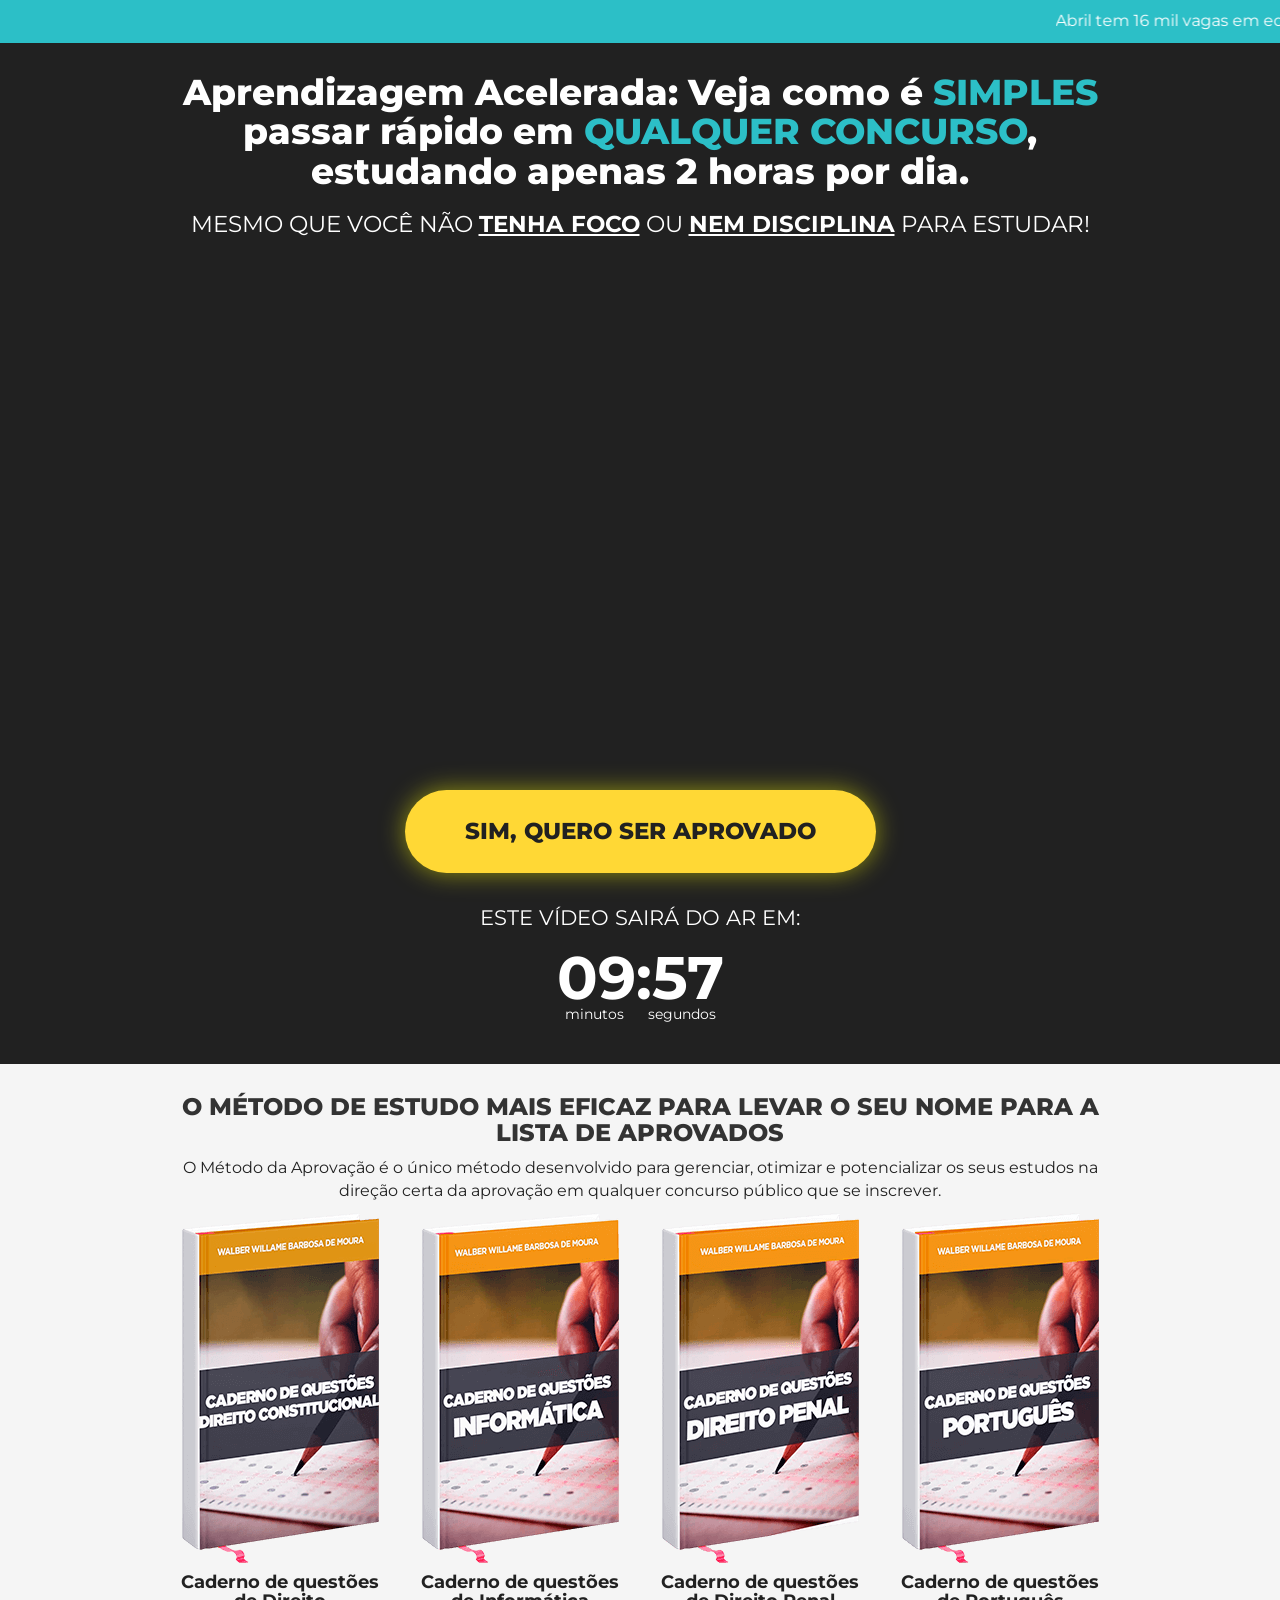
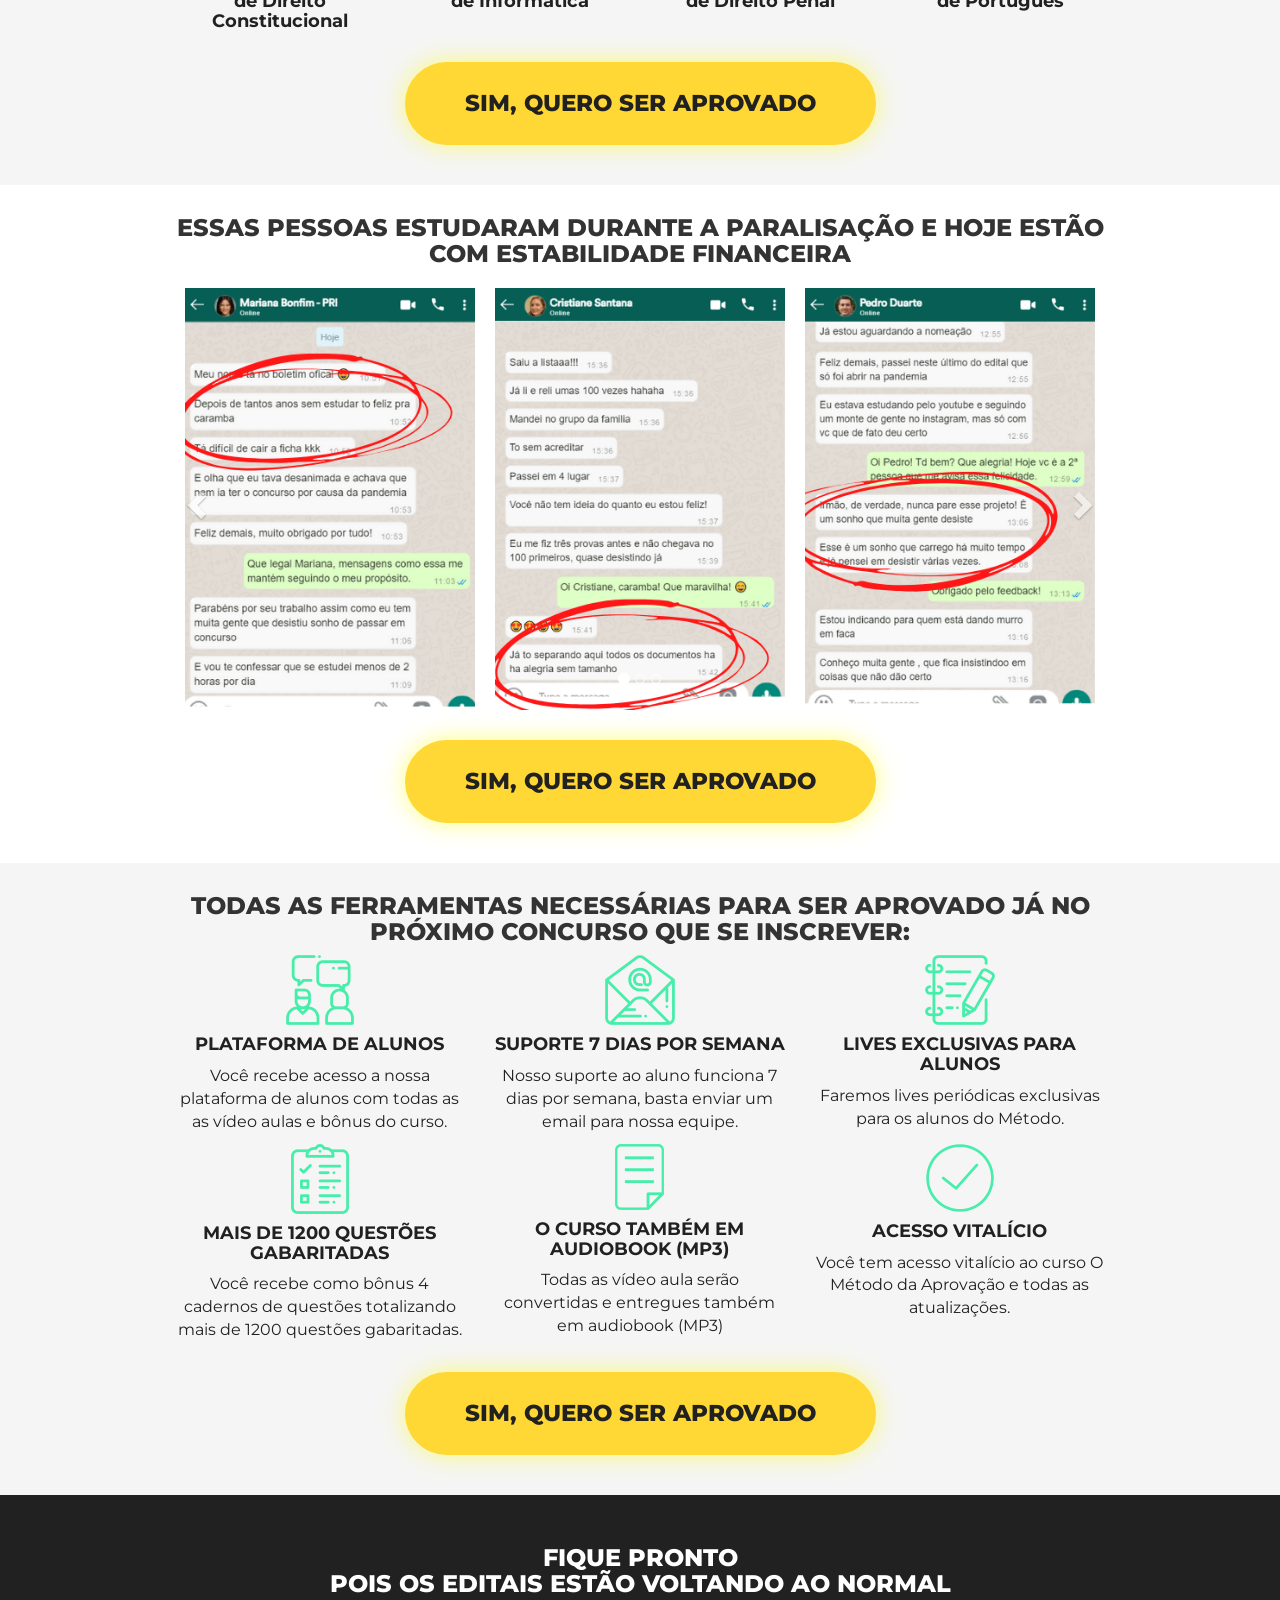
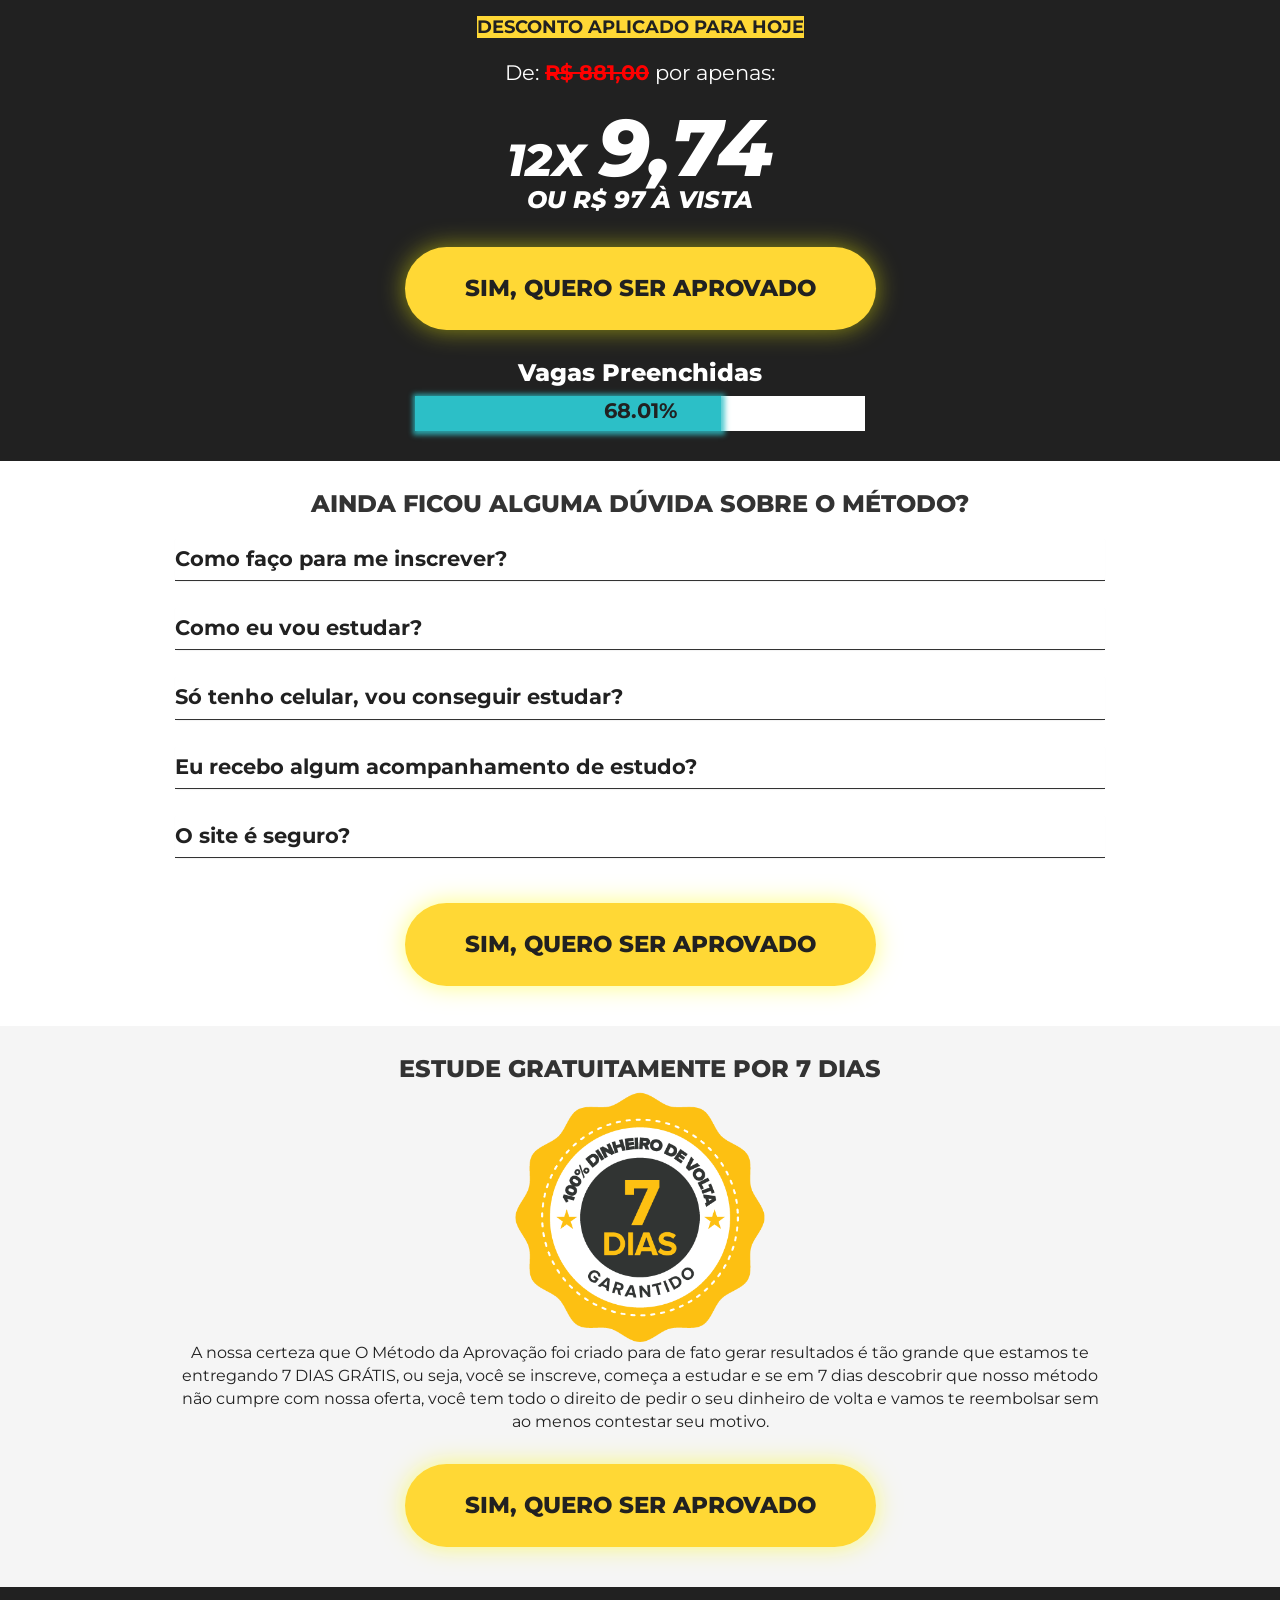
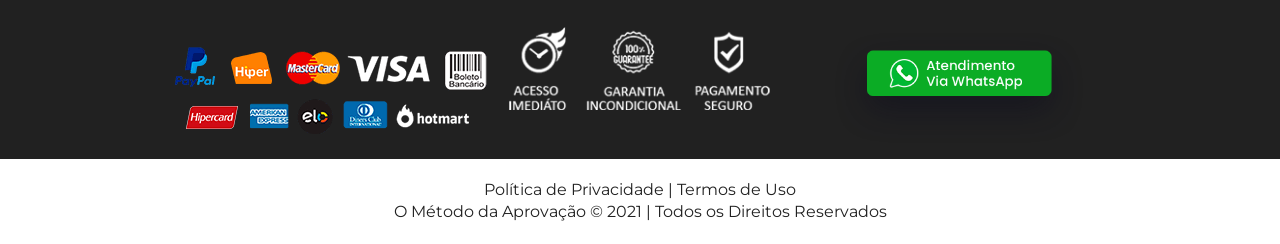
==== commit 3c72e34e: "V2" ====
--- a/index.html
+++ b/index.html
@@ -66,32 +66,25 @@
                     <p>O Método da Aprovação é o único método desenvolvido para gerenciar, otimizar e potencializar os
                         seus estudos na direção certa da aprovação em qualquer concurso público que se inscrever.</p>
                     <div class="row">
+                        <div class="col-xs-12 col-sm-6 hidden-md hidden-lg">
+                            <img class="img-responsive" src="./assets/img/video-aulas.png">
+                            <h4>Vídeo Aulas Exclusivas</h4><br>
+                        </div>
                         <div class="col-xs-12 col-sm-6 col-md-3 col-lg-3">
-                            <img src="./assets/img/beneficios/metodo-anti-esquecimento.png">
-                            <h4>MÉTODO ANTI ESQUECIMENTO</h4>
-                            <p>Te ensinamos um maneira correta de estudar que todo o conteúdo fica fixado em sua mente.
-                            </p>
+                            <img src="./assets/img/direito-constitucional-ebook.png">
+                            <h4>Caderno de questões de Direito Constitucional</h4>
                         </div>
                         <div class="col-xs-12 col-sm-6 col-md-3 col-lg-3">
-                            <img src="./assets/img/beneficios/questoes-gabaritadas.png">
-                            <h4>QUESTÕES GABARITADAS</h4>
-                            <p>Além do curso, vamos te dar mais de 1200 questões gabaritadas de Português, Informática,
-                                Direito Penal e Direito constitucional.
-                            </p>
+                            <img src="./assets/img/direito-informatica-ebook.png">
+                            <h4>Caderno de questões de Informática</h4>
                         </div>
                         <div class="col-xs-12 col-sm-6 col-md-3 col-lg-3">
-                            <img src="./assets/img/beneficios/plataforma-completa.png">
-                            <h4>PLATAFORMA COMPLETA</h4>
-                            <p>Adquirindo o curso, você tem acesso a nossa plataforma de alunos 100% online com todo o
-                                curso e atualizações.
-                            </p>
+                            <img src="./assets/img/direito-penal-ebook.png">
+                            <h4>Caderno de questões de Direito Penal</h4>
                         </div>
                         <div class="col-xs-12 col-sm-6 col-md-3 col-lg-3">
-                            <img src="./assets/img/beneficios/suporte-aluno.png">
-                            <h4>SUPORTE AO ALUNO</h4>
-                            <p>Contamos com um suporte dedicado 7 dias por semana, basta enviar um email para nossa
-                                equipe.
-                            </p>
+                            <img src="./assets/img/direito-portugues-ebook.png">
+                            <h4>Caderno de questões de Português</h4>
                         </div>
                     </div>
                 </div>
@@ -357,7 +350,7 @@
         <div class="container">
             <div class="row">
                 <div class="col-xs-12 col-sm-12 col-md-4 col-lg-4 text-center">
-                    <img src="./assets/img/cartoes.png">
+                    <img style="width: unset; margin-top: 30px;" src="./assets/img/cartoes.png">
                 </div>
                 <div class="col-xs-12 col-sm-12 col-md-4 col-lg-4 text-center">
                     <img src="./assets/img/seguranca.png">
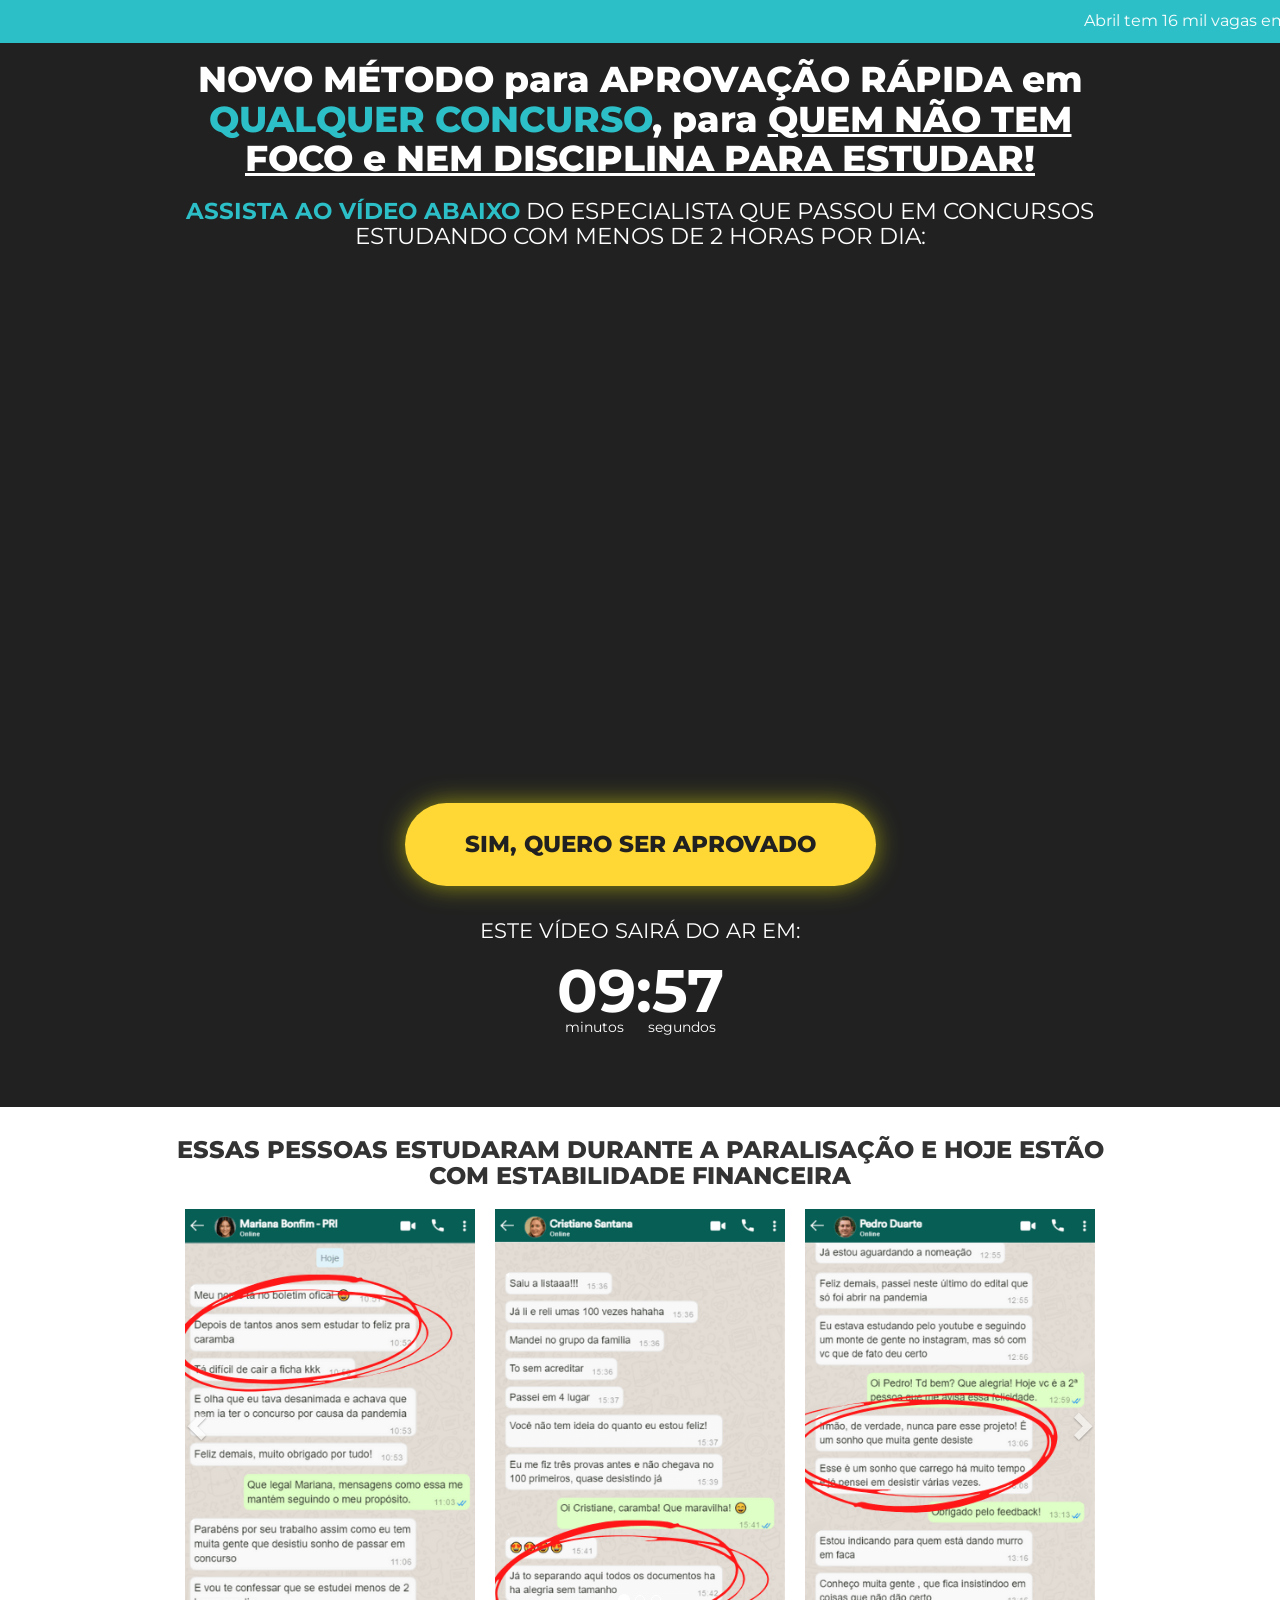
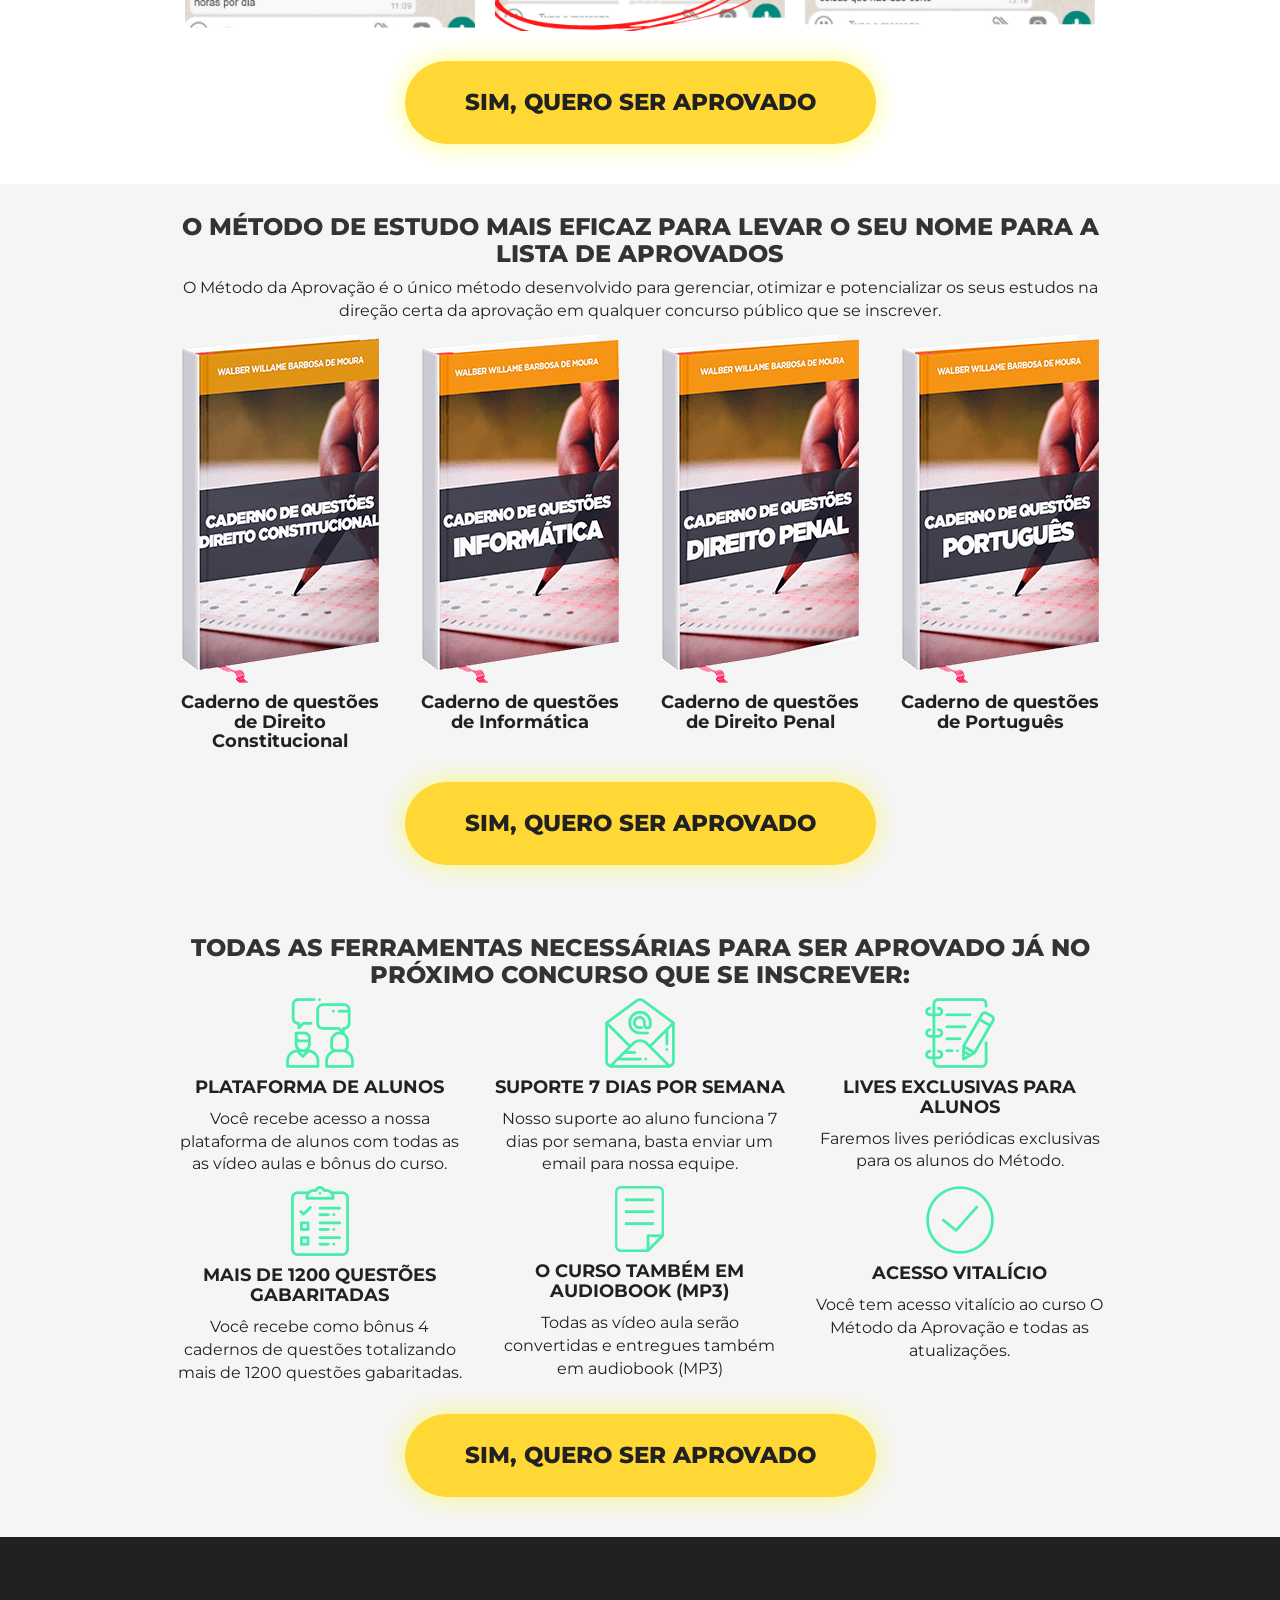
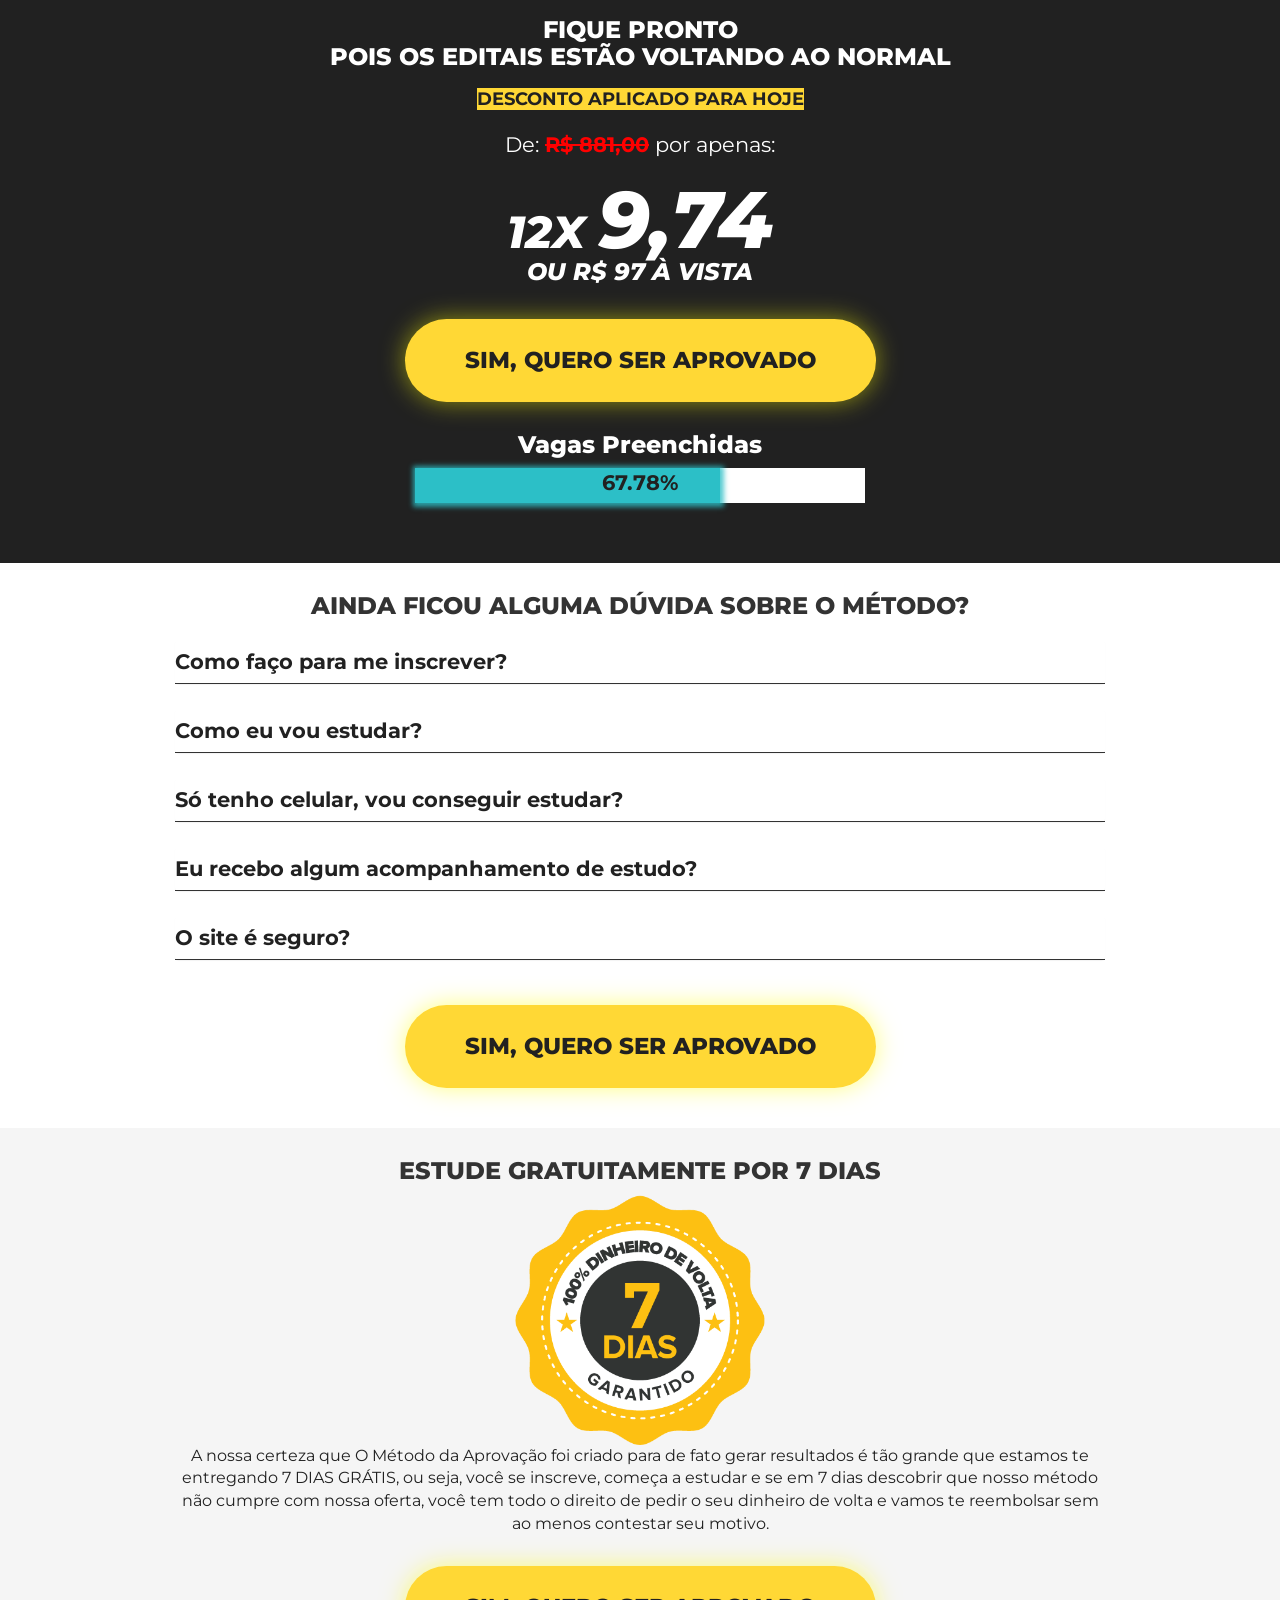
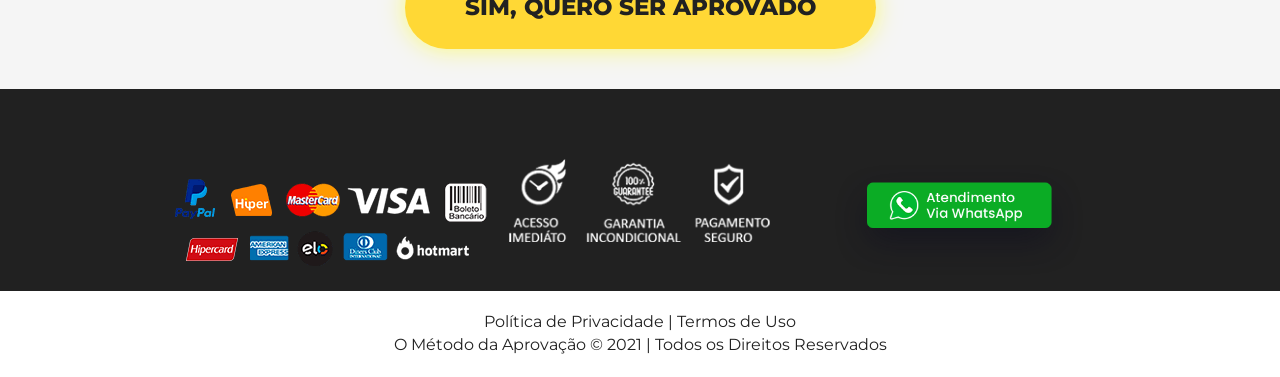
==== commit 10111c17: "V3" ====
--- a/index.html
+++ b/index.html
@@ -35,10 +35,13 @@
         <div class="container">
             <div class="row">
                 <div class="col-xs-12 col-sm-12 col-md-12 col-lg-12 text-center">
-                    <h1>Aprendizagem Acelerada: Veja como é <span class="green">SIMPLES</span> passar rápido em <span
-                            class="green">QUALQUER
-                            CONCURSO</span>, estudando apenas 2 horas por dia.</h1>
-                    <h2>MESMO QUE VOCÊ NÃO <u><b>TENHA FOCO</b></u> OU <u><b>NEM DISCIPLINA</b></u> PARA ESTUDAR!</h2>
+                    <h1>NOVO MÉTODO para APROVAÇÃO RÁPIDA em <span class="green">QUALQUER CONCURSO</span>, para <u>QUEM
+                            NÃO TEM FOCO e NEM DISCIPLINA PARA ESTUDAR!</u></h1>
+
+                    <h2><span class="green"><b>ASSISTA AO VÍDEO ABAIXO</b></span> DO ESPECIALISTA QUE PASSOU EM
+                        CONCURSOS
+                        ESTUDANDO COM MENOS DE 2 HORAS
+                        POR DIA:</h2>
                     <div class="embed-responsive embed-responsive-16by9">
                         <iframe src="https://player.vimeo.com/video/511798727?title=0&byline=0&portrait=0" width="640"
                             height="360" frameborder="0" allow="autoplay; fullscreen; picture-in-picture"
@@ -58,42 +61,6 @@
             </div>
         </div>
     </header>
-    <div class="second-block">
-        <div class="container">
-            <div class="row text-center">
-                <div class="col-xs-12 col-sm-12 col-md-12 col-lg-12">
-                    <h3>O MÉTODO DE ESTUDO MAIS EFICAZ PARA LEVAR O SEU NOME PARA A LISTA DE APROVADOS</h3>
-                    <p>O Método da Aprovação é o único método desenvolvido para gerenciar, otimizar e potencializar os
-                        seus estudos na direção certa da aprovação em qualquer concurso público que se inscrever.</p>
-                    <div class="row">
-                        <div class="col-xs-12 col-sm-6 hidden-md hidden-lg">
-                            <img class="img-responsive" src="./assets/img/video-aulas.png">
-                            <h4>Vídeo Aulas Exclusivas</h4><br>
-                        </div>
-                        <div class="col-xs-12 col-sm-6 col-md-3 col-lg-3">
-                            <img src="./assets/img/direito-constitucional-ebook.png">
-                            <h4>Caderno de questões de Direito Constitucional</h4>
-                        </div>
-                        <div class="col-xs-12 col-sm-6 col-md-3 col-lg-3">
-                            <img src="./assets/img/direito-informatica-ebook.png">
-                            <h4>Caderno de questões de Informática</h4>
-                        </div>
-                        <div class="col-xs-12 col-sm-6 col-md-3 col-lg-3">
-                            <img src="./assets/img/direito-penal-ebook.png">
-                            <h4>Caderno de questões de Direito Penal</h4>
-                        </div>
-                        <div class="col-xs-12 col-sm-6 col-md-3 col-lg-3">
-                            <img src="./assets/img/direito-portugues-ebook.png">
-                            <h4>Caderno de questões de Português</h4>
-                        </div>
-                    </div>
-                </div>
-                <div class="col-xs-12 col-sm-12 col-md-12 col-lg-12 text-center">
-                    <a class="link-pv"><button class="btn-primary">SIM, QUERO SER APROVADO</button></a><br>
-                </div>
-            </div>
-        </div>
-    </div>
     <div class="fourth-block">
         <div class="container">
             <div class="row">
@@ -142,12 +109,52 @@
         <div class="container">
             <div class="row text-center">
                 <div class="col-xs-12 col-sm-12 col-md-12 col-lg-12">
-                    <h3>TODAS AS FERRAMENTAS NECESSÁRIAS PARA SER APROVADO JÁ NO PRÓXIMO CONCURSO QUE SE INSCREVER:</h3>
+                    <h3>O MÉTODO DE ESTUDO MAIS EFICAZ PARA LEVAR O SEU NOME PARA A LISTA DE APROVADOS</h3>
+                    <p>O Método da Aprovação é o único método desenvolvido para gerenciar, otimizar e potencializar
+                        os
+                        seus estudos na direção certa da aprovação em qualquer concurso público que se inscrever.
+                    </p>
+                    <div class="row">
+                        <div class="col-xs-12 col-sm-6 hidden-md hidden-lg">
+                            <img class="img-responsive" src="./assets/img/video-aulas.png">
+                            <h4>Vídeo Aulas Exclusivas</h4><br>
+                        </div>
+                        <div class="col-xs-12 col-sm-6 col-md-3 col-lg-3">
+                            <img src="./assets/img/direito-constitucional-ebook.png">
+                            <h4>Caderno de questões de Direito Constitucional</h4>
+                        </div>
+                        <div class="col-xs-12 col-sm-6 col-md-3 col-lg-3">
+                            <img src="./assets/img/direito-informatica-ebook.png">
+                            <h4>Caderno de questões de Informática</h4>
+                        </div>
+                        <div class="col-xs-12 col-sm-6 col-md-3 col-lg-3">
+                            <img src="./assets/img/direito-penal-ebook.png">
+                            <h4>Caderno de questões de Direito Penal</h4>
+                        </div>
+                        <div class="col-xs-12 col-sm-6 col-md-3 col-lg-3">
+                            <img src="./assets/img/direito-portugues-ebook.png">
+                            <h4>Caderno de questões de Português</h4>
+                        </div>
+                    </div>
+                </div>
+                <div class="col-xs-12 col-sm-12 col-md-12 col-lg-12 text-center">
+                    <a class="link-pv"><button class="btn-primary">SIM, QUERO SER APROVADO</button></a><br>
+                </div>
+            </div>
+        </div>
+    </div>
+    <div class="second-block">
+        <div class="container">
+            <div class="row text-center">
+                <div class="col-xs-12 col-sm-12 col-md-12 col-lg-12">
+                    <h3>TODAS AS FERRAMENTAS NECESSÁRIAS PARA SER APROVADO JÁ NO PRÓXIMO CONCURSO QUE SE INSCREVER:
+                    </h3>
                     <div class="row">
                         <div class="col-xs-12 col-sm-4 col-md-4 col-lg-4">
                             <img src="./assets/img/incluso/plataforma-de-alunos.png">
                             <h4>PLATAFORMA DE ALUNOS</h4>
-                            <p>Você recebe acesso a nossa plataforma de alunos com todas as as vídeo aulas e bônus do
+                            <p>Você recebe acesso a nossa plataforma de alunos com todas as as vídeo aulas e bônus
+                                do
                                 curso.
                             </p>
                         </div>
@@ -242,7 +249,8 @@
                             <div id="collapseOne" class="panel-collapse collapse" role="tabpanel"
                                 aria-labelledby="headingOne">
                                 <div class="panel-body">
-                                    <p>Você vai acessar o botão que tem nessa página, preencher os seus dados e depois
+                                    <p>Você vai acessar o botão que tem nessa página, preencher os seus dados e
+                                        depois
                                         finalizar a sua inscrição, pode ser por pix, cartão de crédito ou boleto
                                         bancário.</p>
                                     <a class="link-pv">Acesse aqui agora e finalize a sua inscrição.</a>
@@ -261,7 +269,8 @@
                             <div id="collapseTwo" class="panel-collapse collapse" role="tabpanel"
                                 aria-labelledby="headingTwo">
                                 <div class="panel-body">
-                                    <p>O Método da Aprovação é um curso totalmente online, ou seja, você pode estudar a
+                                    <p>O Método da Aprovação é um curso totalmente online, ou seja, você pode
+                                        estudar a
                                         hora que quiser, de onde quiser, basta ter acesso a internet.</p>
                                     <a class="link-pv">Acesse aqui agora e finalize a sua inscrição.</a>.</p>
                                 </div>
@@ -279,7 +288,8 @@
                             <div id="collapseThree" class="panel-collapse collapse" role="tabpanel"
                                 aria-labelledby="headingThree">
                                 <div class="panel-body">
-                                    <p>Sim, você não precisa ter exclusivamente um computador, pode estudar com o seu
+                                    <p>Sim, você não precisa ter exclusivamente um computador, pode estudar com o
+                                        seu
                                         celular mesmo, vai precisar apenas ter um pouco de internet, 3G ou 4G.</p>
                                     <a class="link-pv">Acesse aqui agora e finalize a sua inscrição.</a>
                                 </div>
@@ -297,7 +307,8 @@
                             <div id="collapseFour" class="panel-collapse collapse" role="tabpanel"
                                 aria-labelledby="headingFour">
                                 <div class="panel-body">
-                                    <p>Sim, qualquer dúvida que você tiver, será respondida com maior prazer, durante os
+                                    <p>Sim, qualquer dúvida que você tiver, será respondida com maior prazer,
+                                        durante os
                                         seus estudos.</p>
                                     <a class="link-pv">Acesse aqui agora e finalize a sua inscrição.</a>
                                 </div>
@@ -315,8 +326,10 @@
                             <div id="collapseFive" class="panel-collapse collapse" role="tabpanel"
                                 aria-labelledby="headingFive">
                                 <div class="panel-body">
-                                    <p>Sim, 100% seguro. Utilizamos a plataforma kiwify para processar nossos pagamentos
-                                        e ela usa os processos e ferramentas de segurança mais avançados do mundo.</p>
+                                    <p>Sim, 100% seguro. Utilizamos a plataforma kiwify para processar nossos
+                                        pagamentos
+                                        e ela usa os processos e ferramentas de segurança mais avançados do mundo.
+                                    </p>
                                     <a class="link-pv">Pode finalizar a sua inscrição com tranquilidade.</a>
                                 </div>
                             </div>
@@ -335,9 +348,12 @@
                 <div class="col-xs-12 col-sm-12 col-md-12 col-lg-12 text-center">
                     <h3>ESTUDE GRATUITAMENTE POR 7 DIAS</h3>
                     <img style="max-width: 250px;" src="./assets/img/garantia-7-dias.png">
-                    <p>A nossa certeza que O Método da Aprovação foi criado para de fato gerar resultados é tão grande
-                        que estamos te entregando 7 DIAS GRÁTIS, ou seja, você se inscreve, começa a estudar e se em 7
-                        dias descobrir que nosso método não cumpre com nossa oferta, você tem todo o direito de pedir o
+                    <p>A nossa certeza que O Método da Aprovação foi criado para de fato gerar resultados é tão
+                        grande
+                        que estamos te entregando 7 DIAS GRÁTIS, ou seja, você se inscreve, começa a estudar e se em
+                        7
+                        dias descobrir que nosso método não cumpre com nossa oferta, você tem todo o direito de
+                        pedir o
                         seu dinheiro de volta e vamos te reembolsar sem ao menos contestar seu motivo.</p>
                     <div class="col-xs-12 col-sm-12 col-md-12 col-lg-12 text-center">
                         <a class="link-pv"><button class="btn-primary">SIM, QUERO SER APROVADO</button></a>
--- a/assets/css/main.css
+++ b/assets/css/main.css
@@ -107,6 +107,8 @@
 }
 
 .top-header {
+  position: fixed;
+  z-index: 9999;
   background: #2CBFC7;
   padding: 10px 0 5px;
 }
@@ -118,7 +120,7 @@
 
 header, footer, .preco {
   background: #212121;
-  padding: 30px 0;
+  padding: 60px 0;
 }
 header h1, footer h1, .preco h1 {
   color: #fff;
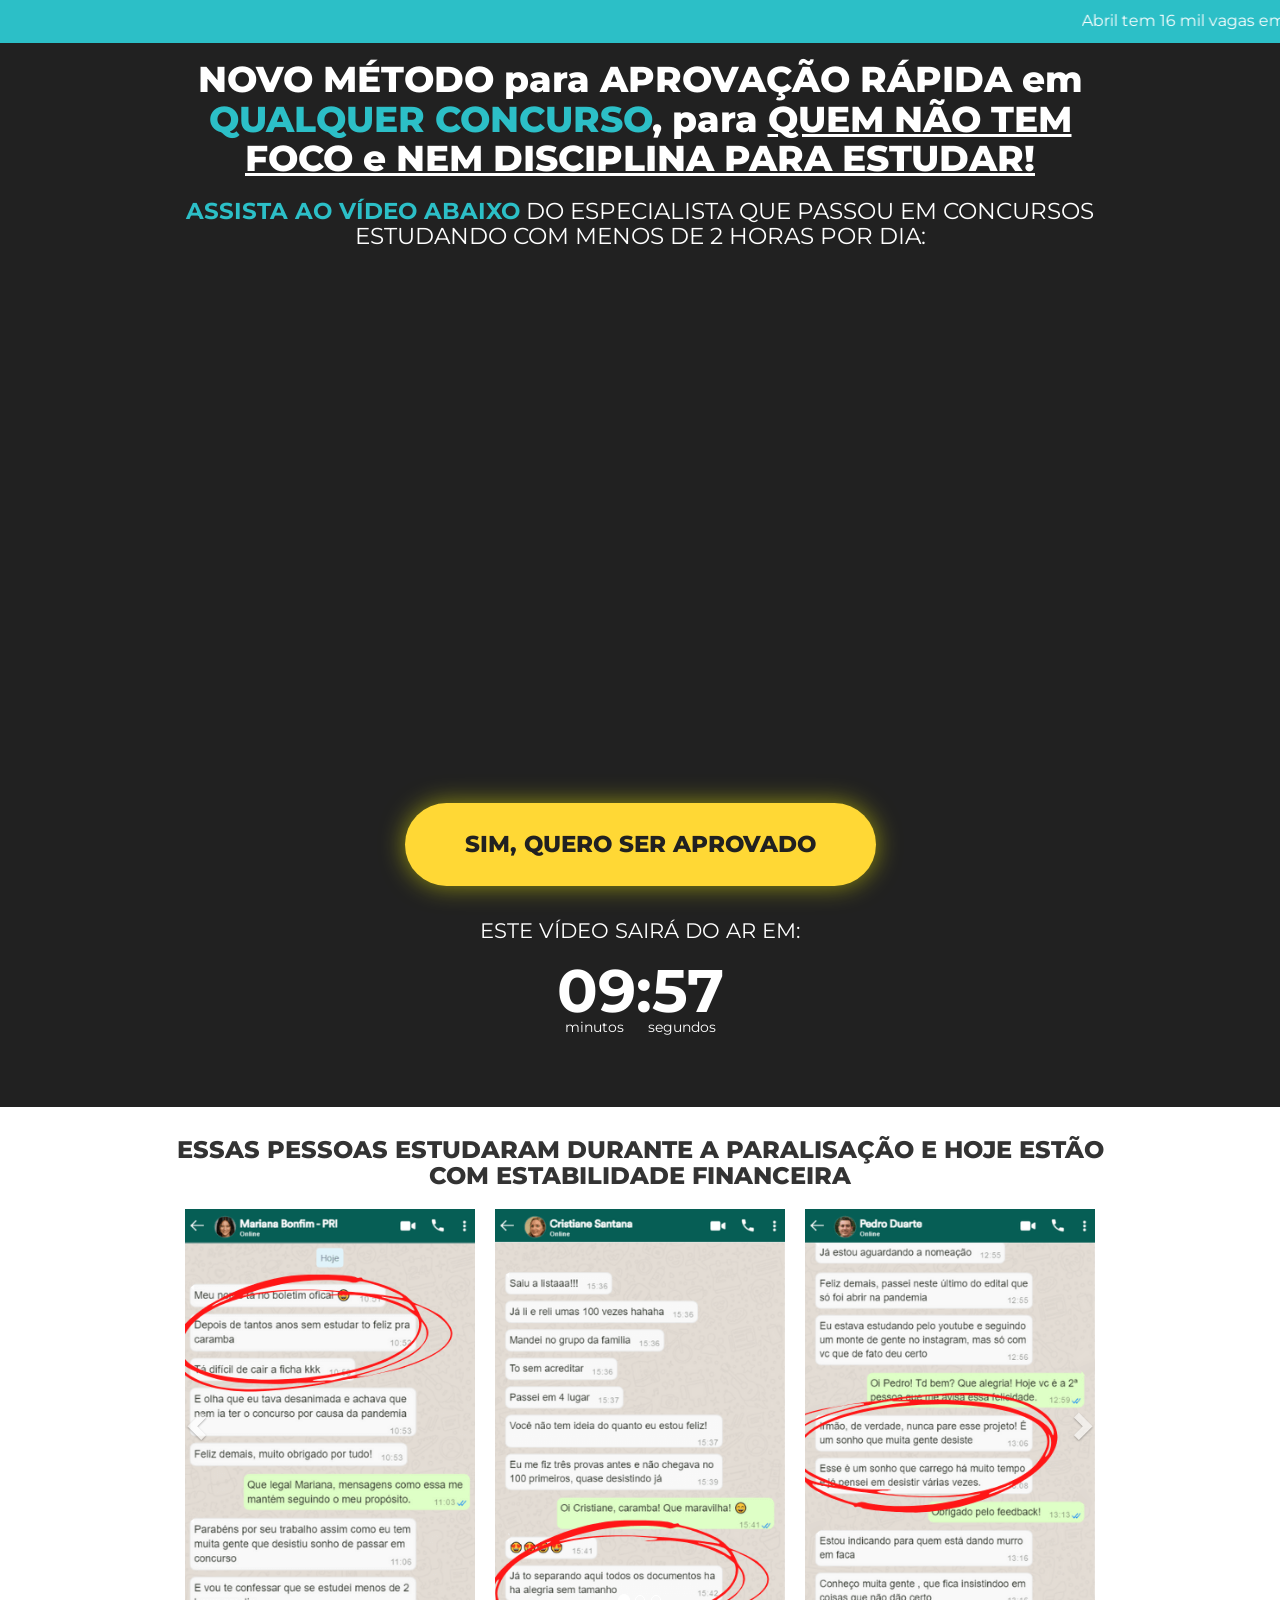
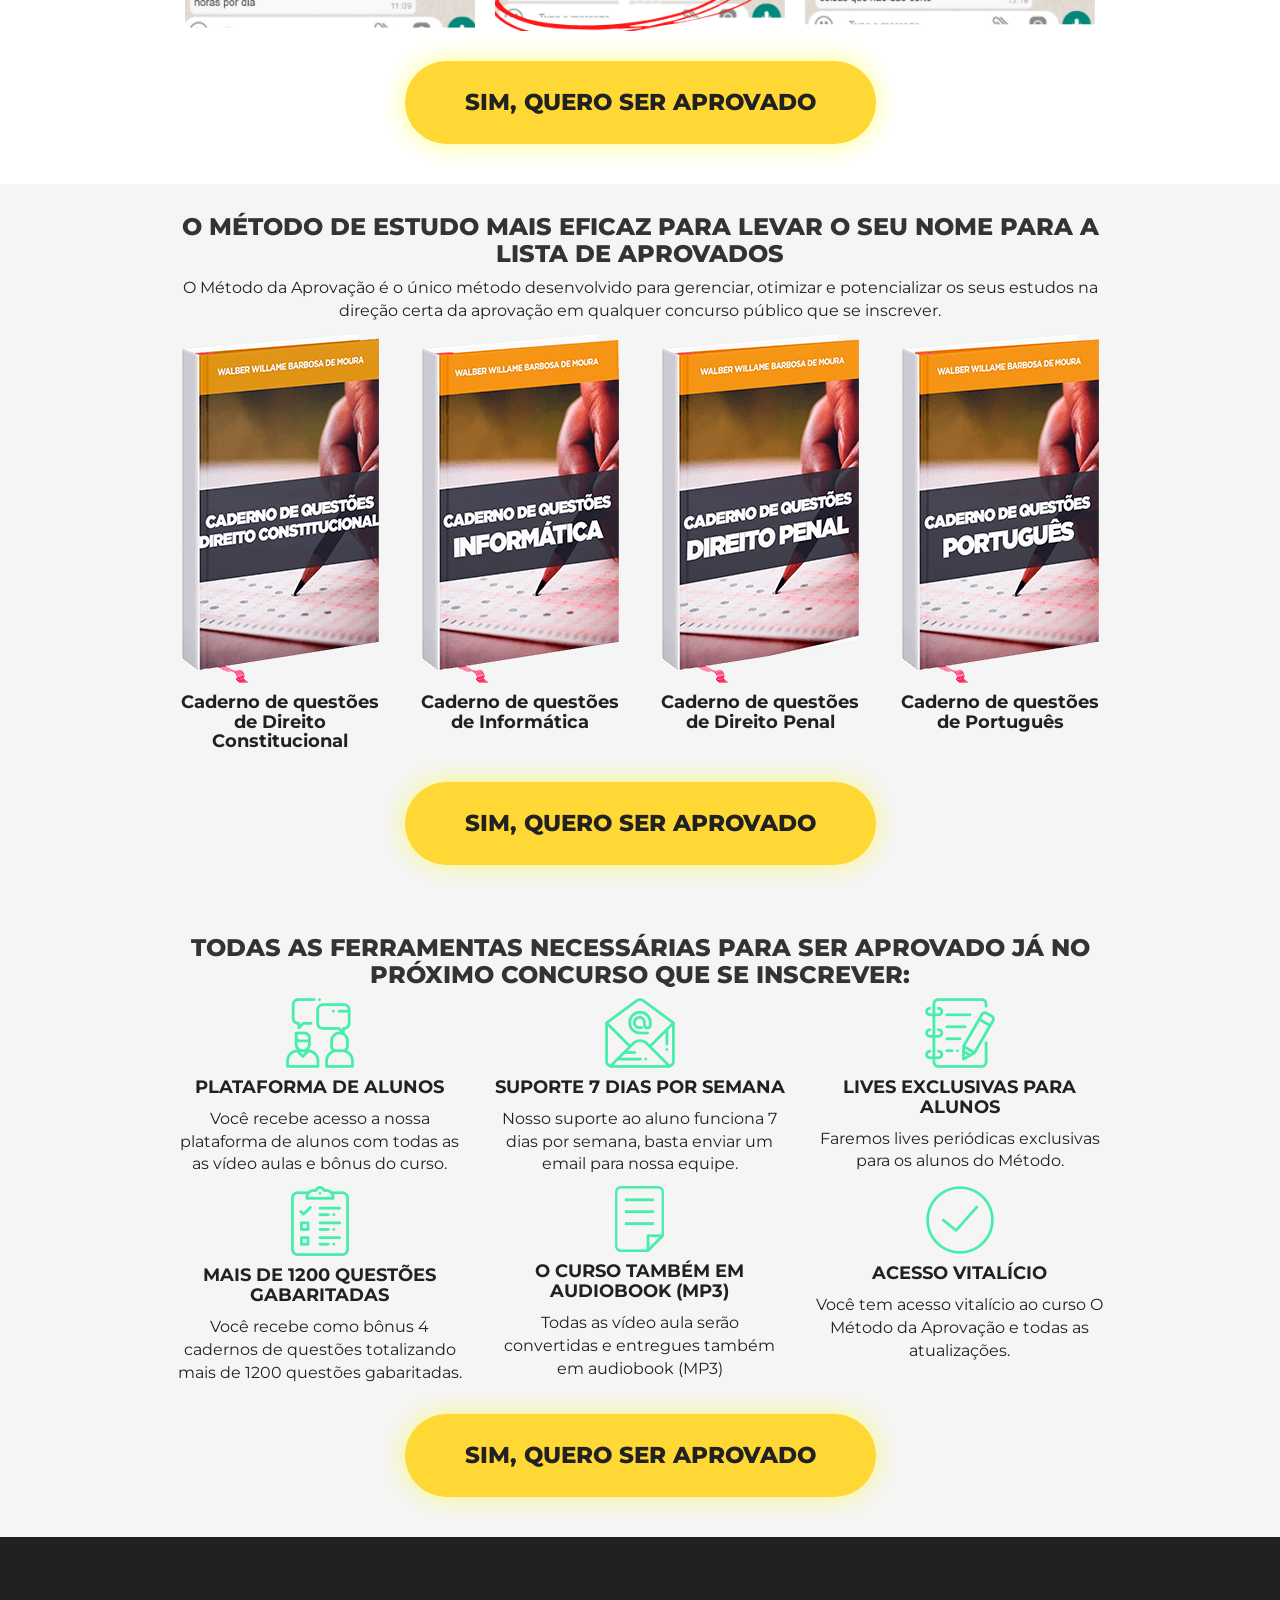
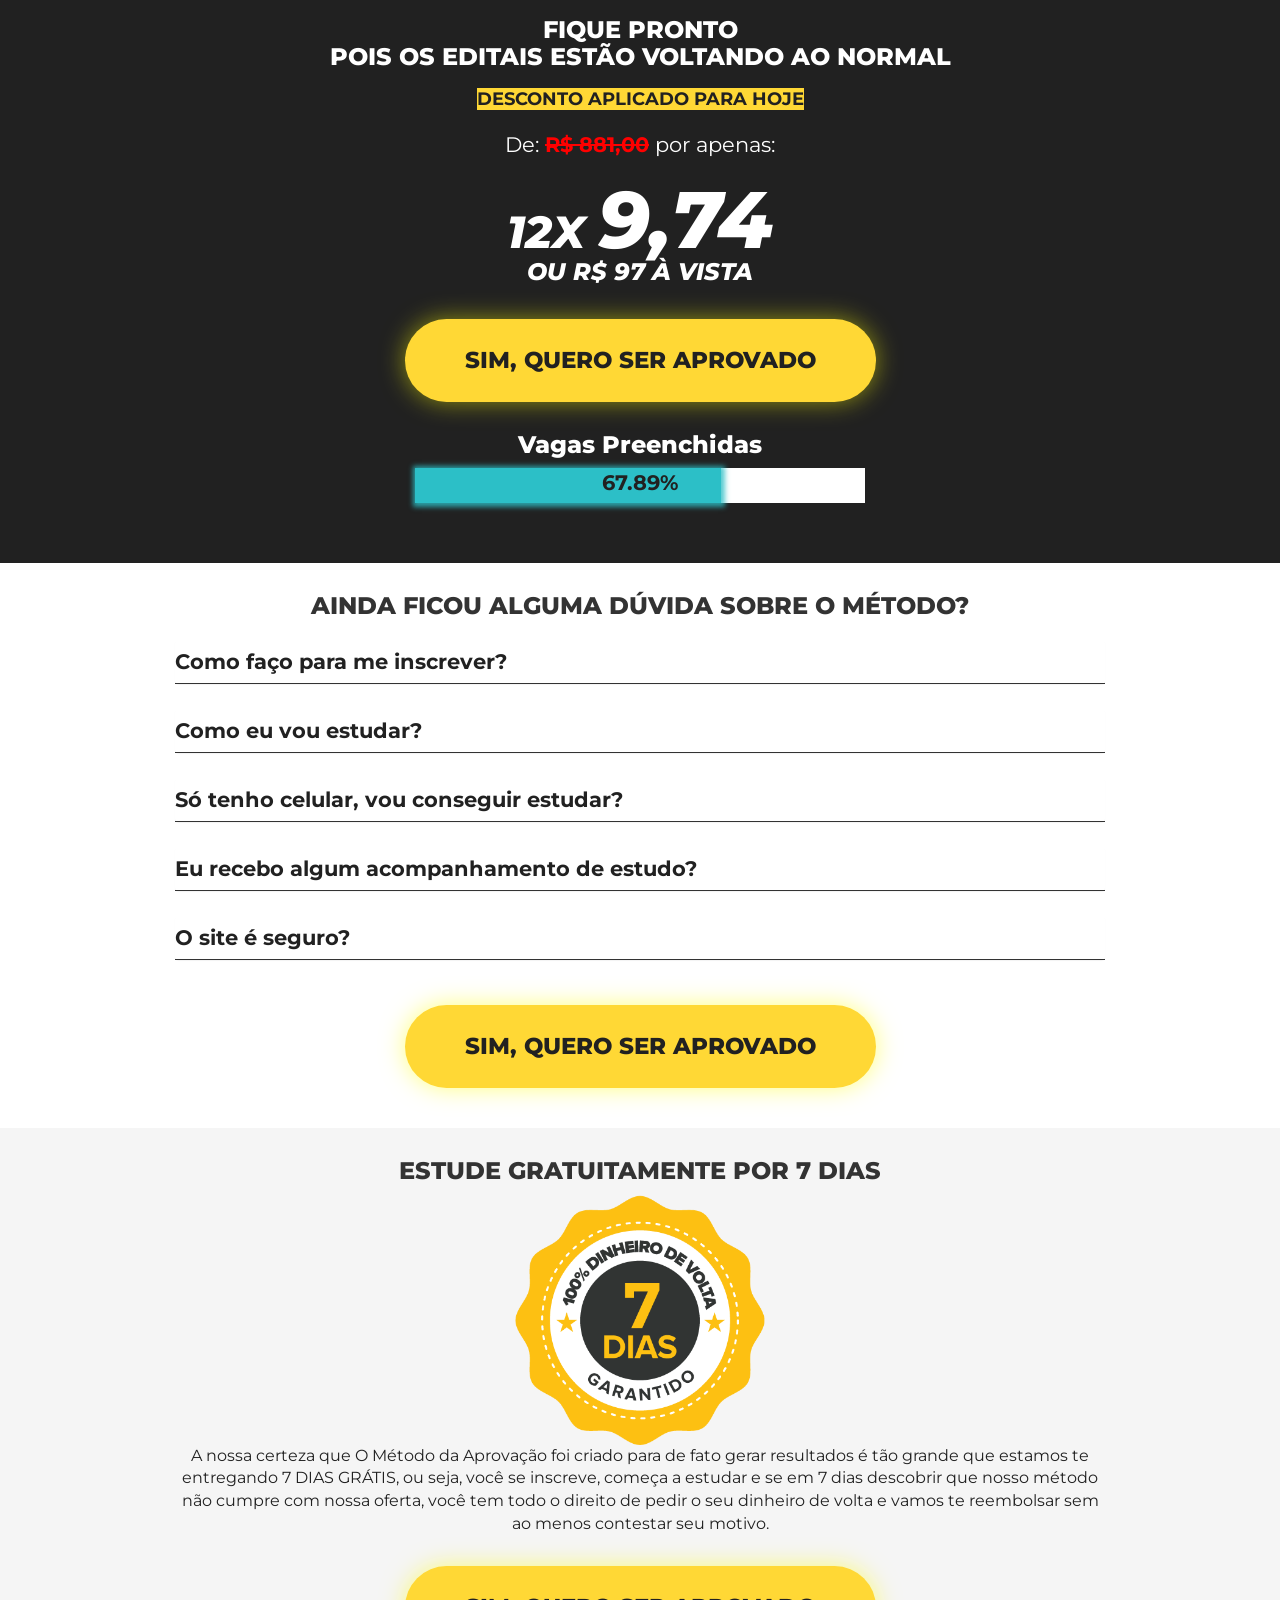
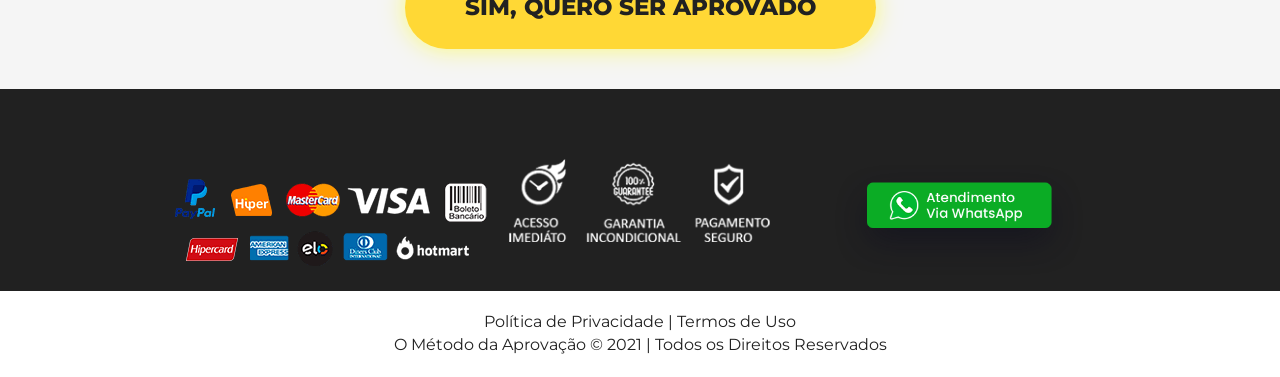
==== commit ad1ba04d: "Acelerando o iframe" ====
--- a/index.html
+++ b/index.html
@@ -7,6 +7,9 @@
     <meta name="viewport" content="width=device-width, initial-scale=1">
     <link rel="preload" href="./assets/fonts/glyphicons-halflings-regular.woff2" as="font" type="font/woff2"
         crossorigin="anonymous">
+    <link rel="preconnect" href="https://player.vimeo.com">
+    <link rel="preconnect" href="https://i.vimeocdn.com">
+    <link rel="preconnect" href="https://f.vimeocdn.com">
     <!-- Google Tag Manager -->
     <script>(function (w, d, s, l, i) {
             w[l] = w[l] || []; w[l].push({
